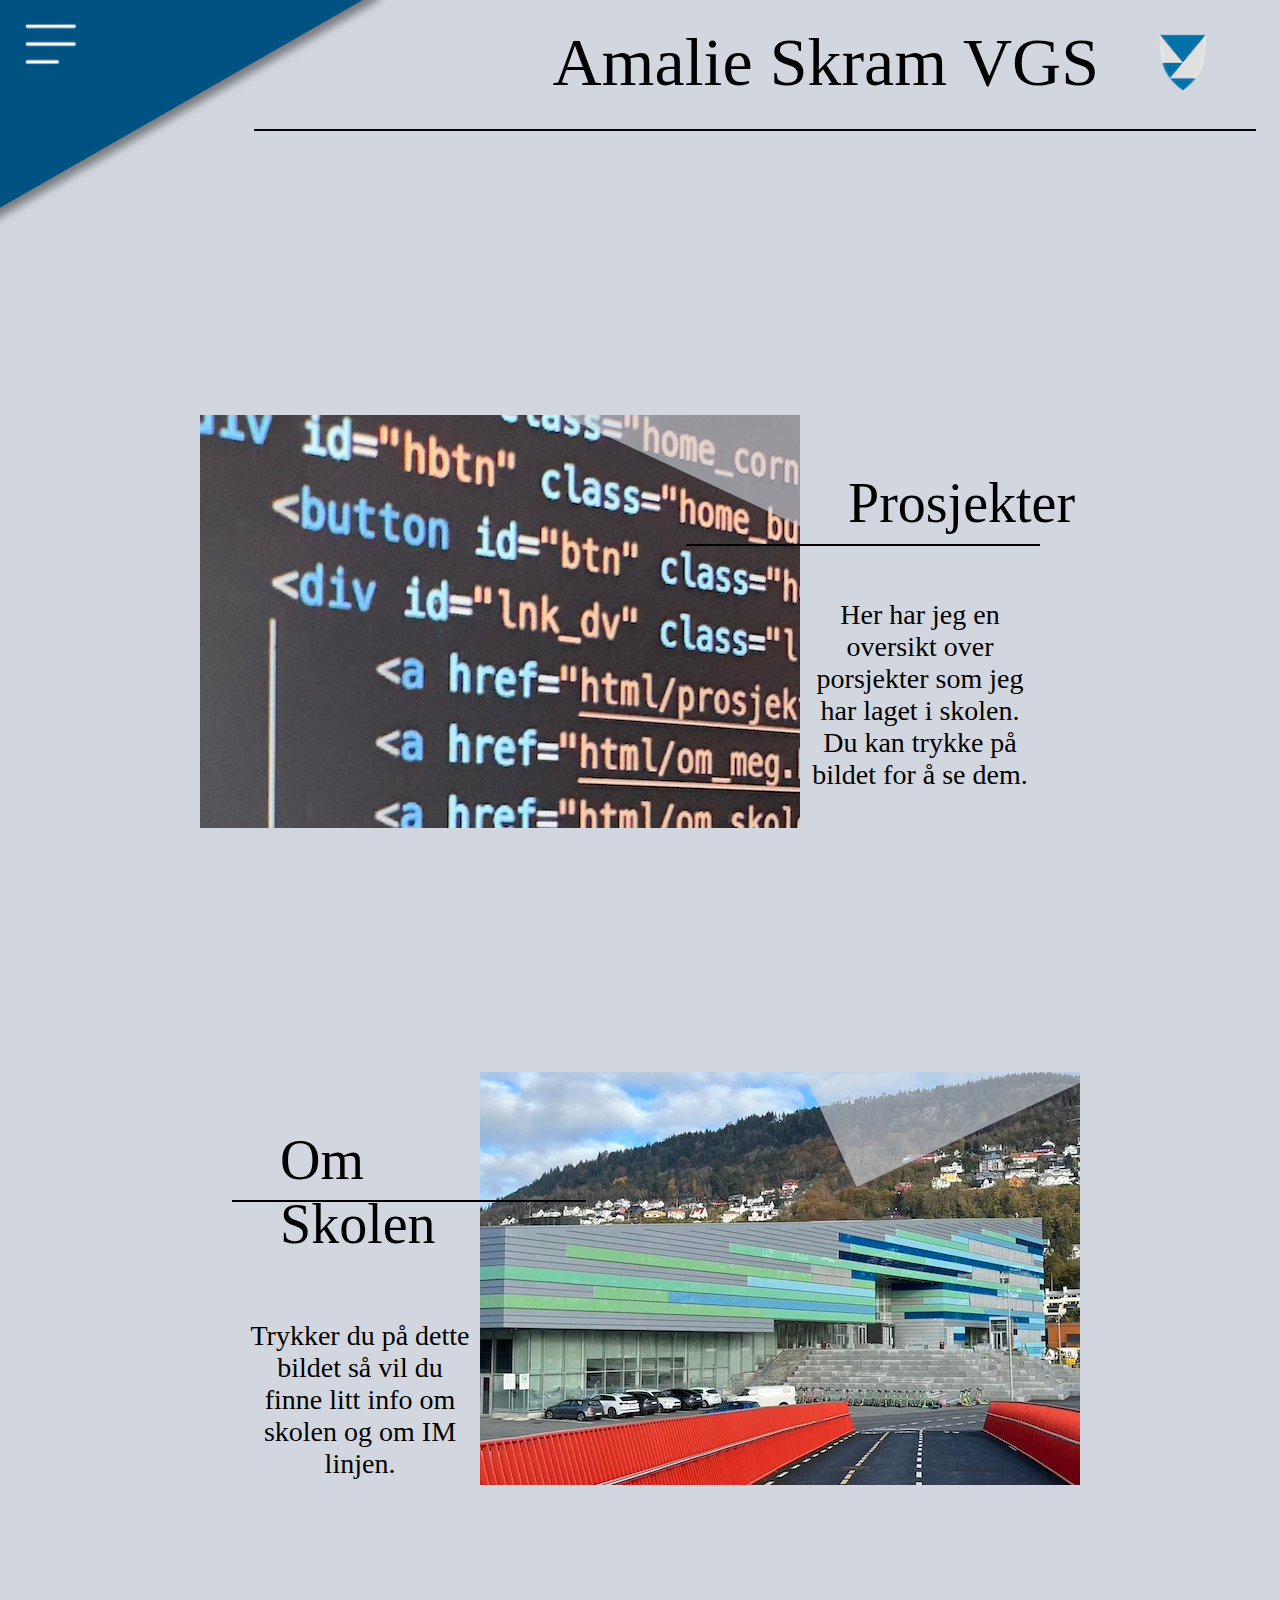
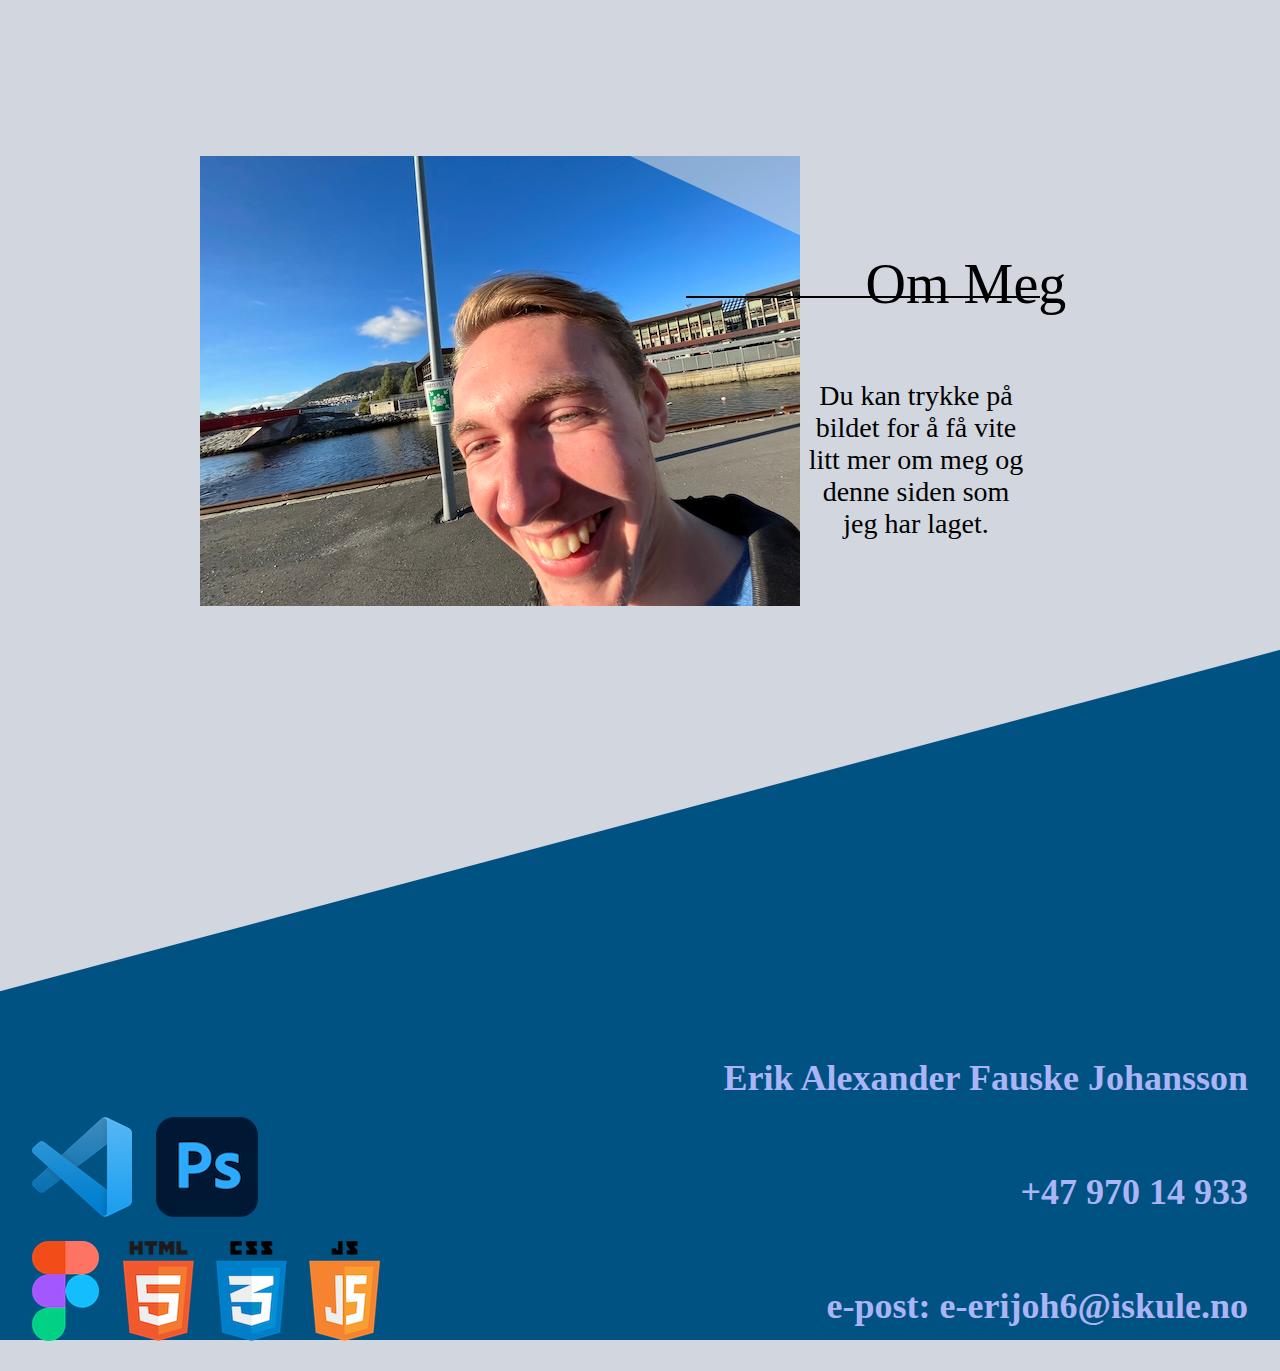
==== index.html @ 7c43abf1 "La til bilder og bottom greier" ====
<!DOCTYPE html>
<html lang="no">
<head>
    <meta charset="UTF-8">
    <meta http-equiv="X-UA-Compatible" content="IE=edge">
    <meta name="viewport" content="width=device-width, initial-scale=1.0">
    <title>Amalie skram Hjemmeside</title>
    <link rel="stylesheet" href="CSS/style.css">
</head>
<body>
    <div class="Overskrift_hovedside">
        <p class="Overskrift">
            <a class="overskrift" href="index.html">Amalie Skram VGS</a>
            <img class="vestland_icon" src="bilder/Vestland.png" alt="vestland">
        </p>
        <div class="strek"></div>
        <div id="Corner" class="home_corner">
            <div id="hbtn" class="home_button">
                <button id="btn" class="home"></button>
                <div id="lnk_dv" class="links_div">
                    <a href="HTML/prosjekter.html" class="links" id="lnk1">Prosjekter</a>
                    <a href="HTML/om_meg.html" class="links" id="lnk2">Om meg</a>
                    <a href="HTML/om_skolen.html" class="links" id="lnk3">Om skolen</a>
                    <a href="HTML/video_innlevering.html" class="links" id="lnk4">Video</a>
                    <a href="HTML/bilde_innlevering.html" class="links" id="lnk5">Bilder</a>
                    <a href="HTML/annet_innlevering.html" class="links" id="lnk6">Annet</a>
                    <a href="HTML/om_im.html" class="links" id="lnk7">Om IM</a>
                </div>
            </div>
        </div>
    </div>

    <script>
        const corner = document.getElementById("Corner");
        const homebutton = document.getElementById("btn");
        const button = document.getElementById("hbtn");
        const lnkdv = document.getElementById("lnk_dv");
        const link1 = document.getElementById("lnk1");
        const link2 = document.getElementById("lnk2");
        const link3 = document.getElementById("lnk3");
        const link4 = document.getElementById("lnk4");
        const link5 = document.getElementById("lnk5");
        const link6 = document.getElementById("lnk6");
        const link7 = document.getElementById("lnk7");

        homebutton.addEventListener("click", () => {
        corner.classList.toggle("homeanim"), button.classList.toggle("homebtnanim"), link1.classList.toggle("link_appearance"), link2.classList.toggle("link_appearance"), link3.classList.toggle("link_appearance"), link4.classList.toggle("link_appearance"), link5.classList.toggle("link_appearance"), link6.classList.toggle("link_appearance"), link7.classList.toggle("link_appearance");
        });

        homebutton.addEventListener("click", () => {
            lnkdv.classList.toggle("lnkdv");
        });
    </script>

    <div class="pig_høyre">
        <a href="HTML/prosjekter.html"><img src="bilder/project.jpeg" alt="prosjekter_bilde" class="pig_høyre_bilde"></a>
        <div id="poly_1" class="polygon_1"></div>
        <div class="overogstrek">
            <p class="pig_høyre_overskrift">Prosjekter</p>
            <p id="tekst1" class="pig_høyre_tekst">Her har jeg en oversikt over porsjekter som jeg har laget i skolen. Du kan trykke på bildet for å se dem.</p>
            <div id="strek_1" class="strek1"></div>
        </div>
    </div>

    <div class="pig_venstre">
        <div class="overogstrek">
            <p id="over2" class="pig_venstre_overskrift">Om Skolen</p>
            <p id="tekst2" class="pig_høyre_tekst">Trykker du på dette bildet så vil du finne litt info om skolen og om IM linjen.</p>
            <div id="strek_2" class="strek2"></div>
        </div>
        <a href="HTML/om_skolen.html"><img src="bilder/Bildeskole.jpeg" alt="ASbilde" class="pig_venstre_bilde"></a>
        <div id="poly_2" class="polygon_2"></div>
    </div>

    <div class="pig_høyre">
        <a href="HTML/om_meg.html"><img src="bilder/IMG_2832.jpeg" alt="MEGbilde" class="pig_høyre_bilde"></a>
        <div id="poly_3" class="polygon_1"></div>
        <div class="overogstrek">
            <p id="over3" class="pig_høyre_overskrift">Om Meg</p>
            <p id="tekst3" class="pig_høyre_tekst">Du kan trykke på bildet for å få vite litt mer om meg og denne siden som jeg har laget.</p>
            <div id="strek_3" class="strek1"></div>
        </div>
    </div>
    <div class="bottom">
        <div class="bottom_blue"></div>
        <div class="bilder_venstre">
            <div class="vs_og_ps">
                <img id="vs" src="bilder/Visual_studio_logo.png" alt="vs logo">
                <img id="ps" src="bilder/PS_logo.png" alt="pslogo">
            </div>
            <div class="figma_og_hcj">
                <img id="fig" src="bilder/figma.png" alt="figmalogo">
                <img id="hcj" src="bilder/HTML_CSS_JAVA.png" alt="html css java">
            </div>
        </div>
        <div class="tekst_høyre_bottom">
            <li><p class="navn">Erik Alexander Fauske Johansson</p></li>
            <li><p class="tlf">+47 970 14 933</p></li>
            <li><p class="mail">e-post: e-erijoh6@iskule.no</p></li>
        </div>
    </div>
</body>
</html>
---- CSS/style.css ----
/* All CSS kode som er generelt for alle dokumenter og det som går på body */

body {
    background-color: #D2D7DF;
}



/* Overskriften på nettsiden */

.Overskrift_hovedside {
    display: flex;
    justify-content: flex-end;
    padding: 0;
}

.vestland_icon {
    object-fit: cover;
    padding: 10px;
}

.overskrift {
    margin-right: 3rem;
    text-decoration: none;
    color: black;
    transition: all 0.3s ease 0s;
}

.overskrift:hover {
    color: rgb(96, 96, 96);
}

.Overskrift {
    display: flex;
    padding: 5px;
    margin-top: 0.625rem;
    font-size: 4.25rem;
    margin-right: 50px;
}

.strek {
    position: absolute;
    width: 1000px;
    height: 0px;
    margin-right: 1rem;
    top: 129px;
    border: 1px solid #000000;
}



/* Utseendet på hjem-hjørnet */

.home_corner {
    display: flex;
    position: absolute;
    width: 1281px;
    height: 847px;
    left: -65rem;
    top: -475.01px;

    background: #005283;
    box-shadow: 0px 4px 8px 12px rgba(0, 0, 0, 0.42);
    transform: rotate(150.2deg);
    position: fixed;
    z-index: 1;
}

.home_button {
    display: flex;
    position: absolute;
    transform: rotate(-150.2deg);
    left: 17.2rem;
    top: 5.45rem;
}

button {
    background-image: url(../bilder/Menu_icon.png);
    background-size: 100%;
    background-color: #005283;
    background-repeat: no-repeat;
    border: none;
    padding: 50px;
    padding-bottom: 0;
    padding-left: 0;
    transition: all 0.3s ease 0s;
}

button:hover {
    opacity: 0.4;
}

/* Her er linkene til hjem-hjørnet og hvordan de skal plasseres */

.links_div {
    visibility: hidden;
    position: absolute;
    left: 6rem;
    padding-bottom: 15rem;
    padding-right: 35rem;
    transition: all 0.3s ease 0s;
}

.lnkdv {
    visibility: unset;
    transition: all 0.3s ease 0s;
}

#lnk1 {
    left: 4rem;
    transition: all 0.3s ease 0s;
}

#lnk2 {
    left: 27rem;
    transition: all 0.7s ease 0s;
}

#lnk3 {
    left: 16rem;
    transition: all 0.5s ease 0s;
}

#lnk4 {
    left: 4rem;
    top: 5rem;
    transition: all 0.5s ease 0s;
}

#lnk5 {
    left: 4rem;
    top: 10rem;
    transition: all 0.7s ease 0s;
}

#lnk6 {
    left: 4rem;
    top: 15rem;
    transition: all 1.1s ease 0s;
}

#lnk7 {
    left: 16rem;
    top: 5rem;
    transition: all 0.7s ease 0s;
}

.links {
    position: absolute;
    font-size: 25px;
    color: white;
    text-decoration: none;
    visibility: hidden;
    opacity: 0;
}



/* Animasjoner og transitions */

.link_appearance {
    visibility: unset;
    opacity: 1;
}

.homeanim {
    animation: homeanim 0.5s ease 0s forwards;
}

.homebtnanim {
    animation: homebtnanim 0.5s ease 0s forwards;
}

@keyframes homeanim {
    from {

    } 

    to {
        left: -20rem;
        animation-fill-mode: forwards;
    }
}

@keyframes homebtnanim {
    from {

    } 

    to {
        left: 56.2rem;
        top: 27.8rem;
        animation-fill-mode: forwards;
    }
}

.bildecollage {
    animation: bildecollage 10s ease 0s;
    animation-iteration-count: infinite;
}

@keyframes bildecollage {
    0%      {background-image: url(../bilder/IMG_3658.jpg);}
    25%     {background-image: url(../bilder/IMG_3666.jpg);}
    50%     {background-image: url(../bilder/IMG_3679.jpg);}
    75%     {background-image: url(../bilder/IMG_3682.jpg);}
    100%    {background-image: url(../bilder/IMG_3658.jpg);}
}

.col {
    display: flex;
    align-items: center;
    flex-direction: column;
}

.bildecol_header {
    display: flex;
    width: fit-content;
    font-size: 36px;
    margin-top: 5rem;
}

.bildecol {
    display: flex;
    width: 1000px;
    height: 667px;
    margin-top: 2rem;
    margin-left: 5rem;
    margin-right: 5rem;
    margin-bottom: 4rem;
}

/* Hvordan høyretekst skal se ut */

.pig_høyre {
    display: flex;
    justify-content: space-between;
    margin-top: 15rem;
}

.overogstrek {
    justify-content: flex-end;
}

.pig_høyre_overskrift {
    display: flex;
    padding-right: 0rem;
    padding-top: 0rem;
    margin-left: 3rem;
    font-size: 56px;
    width: fit-content;
}

.pig_høyre_bilde {
    margin-left: 12rem;
    transition:  all 0.3s ease 0s;
}

.strek1 {
    position: absolute;
    width: 352px;
    height: 0px;
    
    right: 15rem;

    border: 1px solid #000000;
}

.polygon_1 {
    position: absolute;
    width: 275px;
    height: 132px;
    left: 36rem;
    

    background: #D2D7DF;
    opacity: 0.6;
    transform: rotate(-155deg);
}

.pig_høyre_tekst {
    display: flex;
    padding: 0.5rem;
    flex-wrap: wrap;
    max-width: 20rem;
    font-size: 28px;
    text-align: center;
}

#tekst1 {
    margin-right: 14.5rem;
}

#over1 {
    margin-left: 5.5rem;
    
}

#over3 {
    margin-left: 4.1rem;
    margin-top: 6rem;
}

#overannet{
    margin-left: 6rem;
    margin-top: 6rem;
}

#tekst3 {
    margin-right: 15rem;
}

#strek_1 {
    top: 34rem;
}

#poly_1 {
    top: 21.7rem;
}

#strek_3 {
    position: absolute;
    top: 118.5rem;
}

#poly_3 {
    position: absolute;
    top: 103.5rem;
}



/* Hover for alle tre bildene */

.pig_høyre_bilde:hover, .pig_venstre_bilde:hover {
    opacity: 0.7;
}



/* Hvordan tekst på venstre skal se ut  */

.pig_venstre {
    display: flex;
    margin-top: 15rem;
    justify-content: space-between;
}

.pig_venstre_overskrift {
    display: flex;
    padding-left: 0rem;
    padding-top: 0rem;
    font-size: 56px;
    width: fit-content;
}


.pig_venstre_bilde {
    margin-right: 12rem;
    transition: all 0.3s ease 0s;
}

.strek2 {
    position: absolute;
    width: 352px;
    height: 0px;
    left: 14.5rem;
    top: 75rem;

    border: 1px solid #000000;
}

.polygon_2 {
    position: absolute;
    width: 275px;
    height: 132px;
    left: 51rem;
    

    background: #D2D7DF;
    opacity: 0.6;
    transform: rotate(155deg);
}

#over2 {
    margin-left: 17rem;
}

#overbilder {
    margin-left: 20.5rem;
}

#tekst2 {
    margin-left: 14.5rem;
}

#poly_2 {
    top: 62.7rem; 
}

#poly_annet {
    top: 103.5rem;
}



/* Bottom */

.bottom_blue {
    position: absolute;
    width: 0;
    height: 0;
    border-left: 0px solid transparent;
    border-right: 800px solid transparent;
    border-top: 0;
    border-bottom: 3000px solid #005283;
    left: -13rem;
    top: 65rem;
    z-index: -1;
    
    transform: rotate(-90deg);
}

.bottom {
    display: flex;
    flex-direction: row;
    justify-content: space-between;
}

.bilder_venstre {
    display: flex;
    flex-direction: column;
    margin-left: 1.5rem;
    margin-top: 31.7rem;
    width: fit-content;
}

.vs_og_ps {
    padding-bottom: 10px;
}

.figma_og_hcj {
    padding-top: 10px;
}

#vs {
    padding-right: 10px;
}

#ps {
    padding-left: 10px;
}

#fig {
    padding-right: 10px;
}

#hcj {
    padding-left: 10px;
}

.tekst_høyre_bottom {
    display: flex;
    list-style: none;
    flex-direction: column;
    color: #acb4f5;
    text-decoration: none;
    font-weight: bolder;
    font-size: 36px;
    height: fit-content;
    margin-top: 25.7rem;
    margin-right: 1.5rem;
    text-align: end;
}



/* Info på de sidene der jeg ikke har noe enda */

.info {
    display: flex;
    margin: 5rem;
    padding: 1rem;
    background-color: bisque;
    border-radius: 12.3px;
}
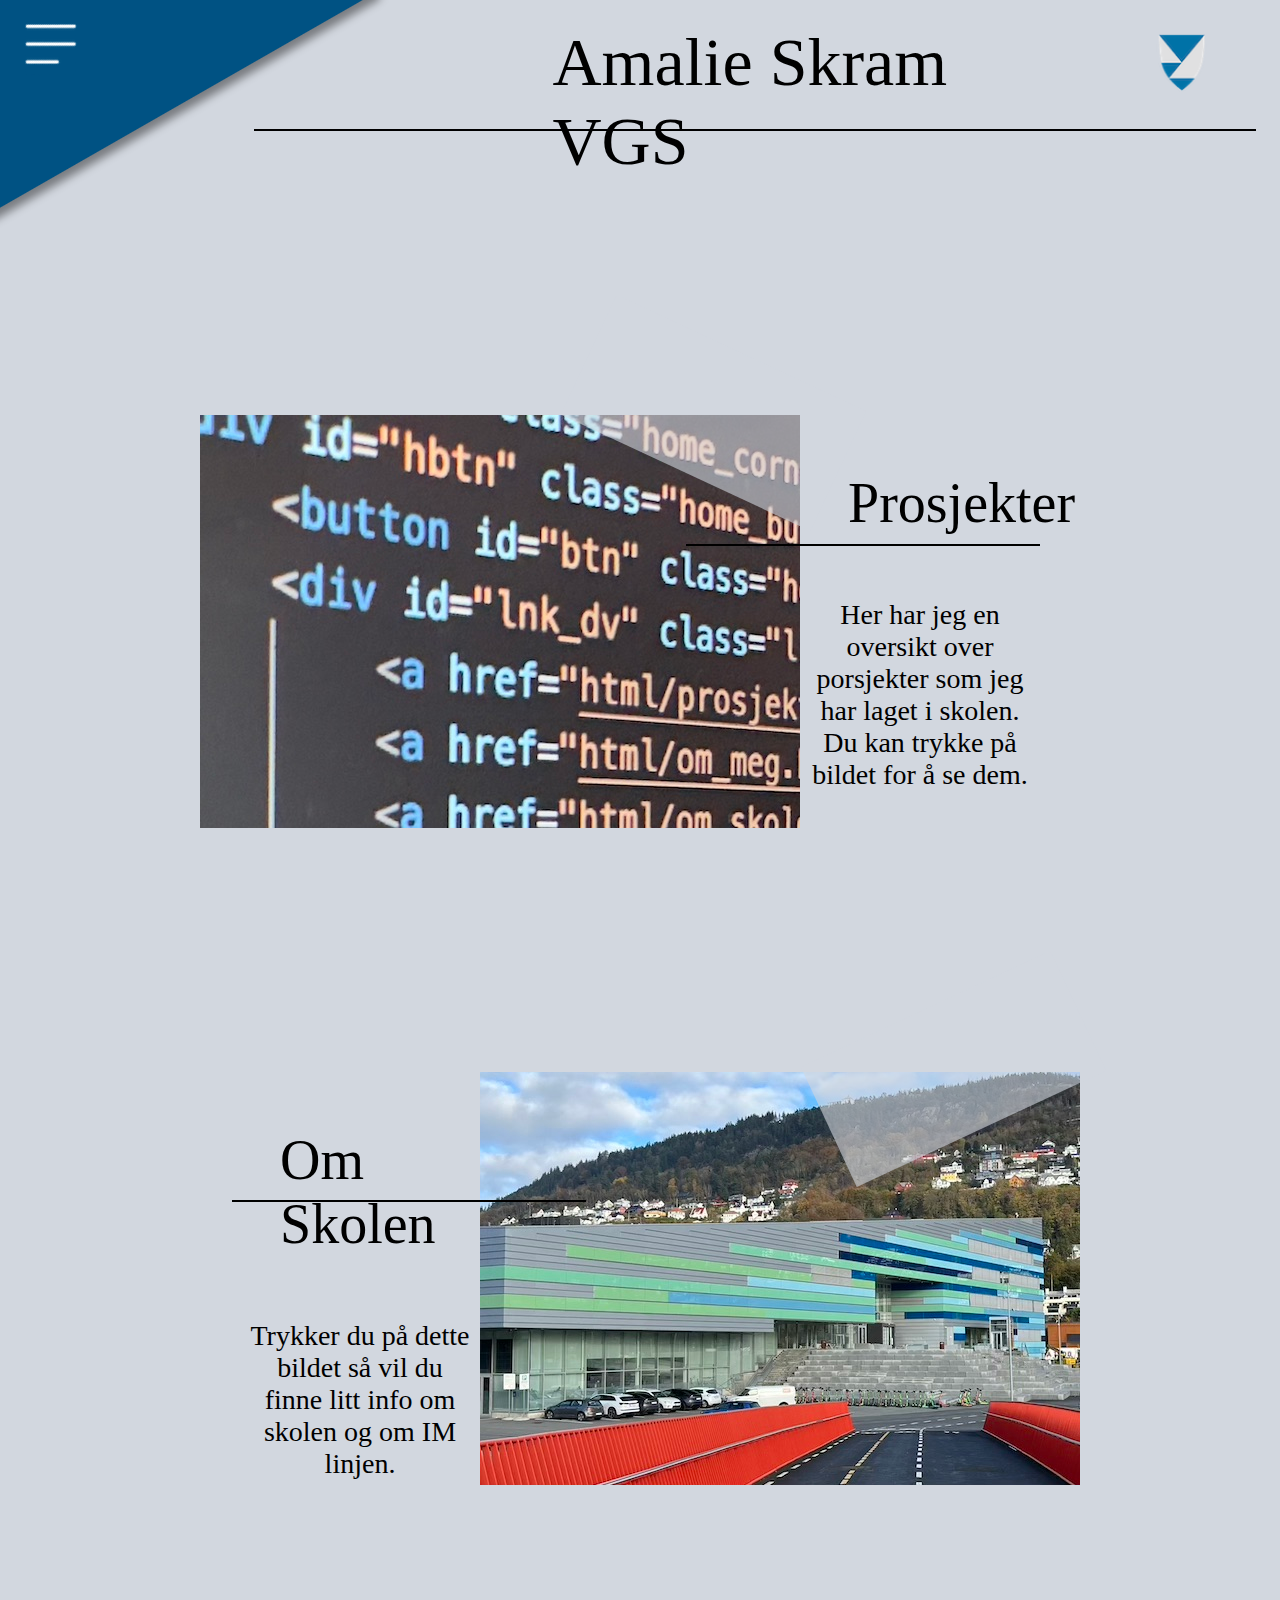
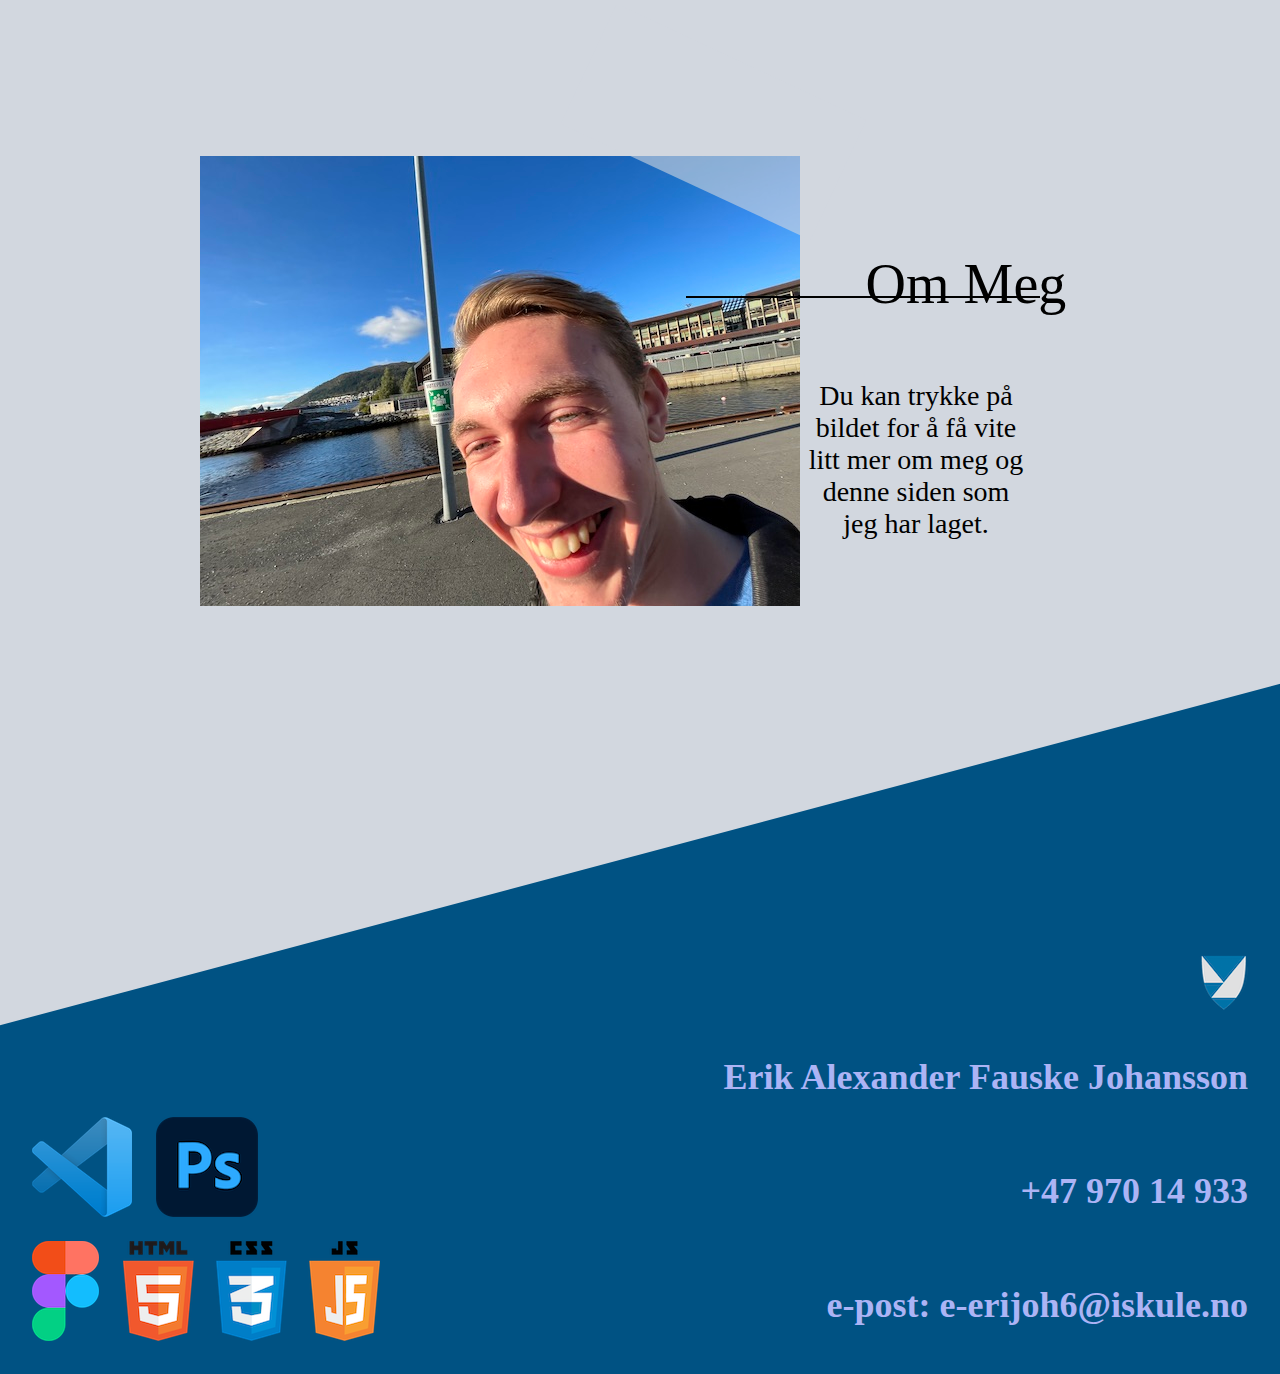
==== commit dc103a03: "Bottom er ferdig og implementert på alt" ====
--- a/index.html
+++ b/index.html
@@ -94,6 +94,7 @@
             </div>
         </div>
         <div class="tekst_høyre_bottom">
+            <li><img src="bilder/Vestland.png" alt="vestland"></li>
             <li><p class="navn">Erik Alexander Fauske Johansson</p></li>
             <li><p class="tlf">+47 970 14 933</p></li>
             <li><p class="mail">e-post: e-erijoh6@iskule.no</p></li>
--- a/CSS/style.css
+++ b/CSS/style.css
@@ -415,7 +415,7 @@
     border-top: 0;
     border-bottom: 3000px solid #005283;
     left: -13rem;
-    top: 65rem;
+    margin-top: -71rem;
     z-index: -1;
     
     transform: rotate(-90deg);
@@ -468,7 +468,7 @@
     font-weight: bolder;
     font-size: 36px;
     height: fit-content;
-    margin-top: 25.7rem;
+    margin-top: 21.5rem;
     margin-right: 1.5rem;
     text-align: end;
 }
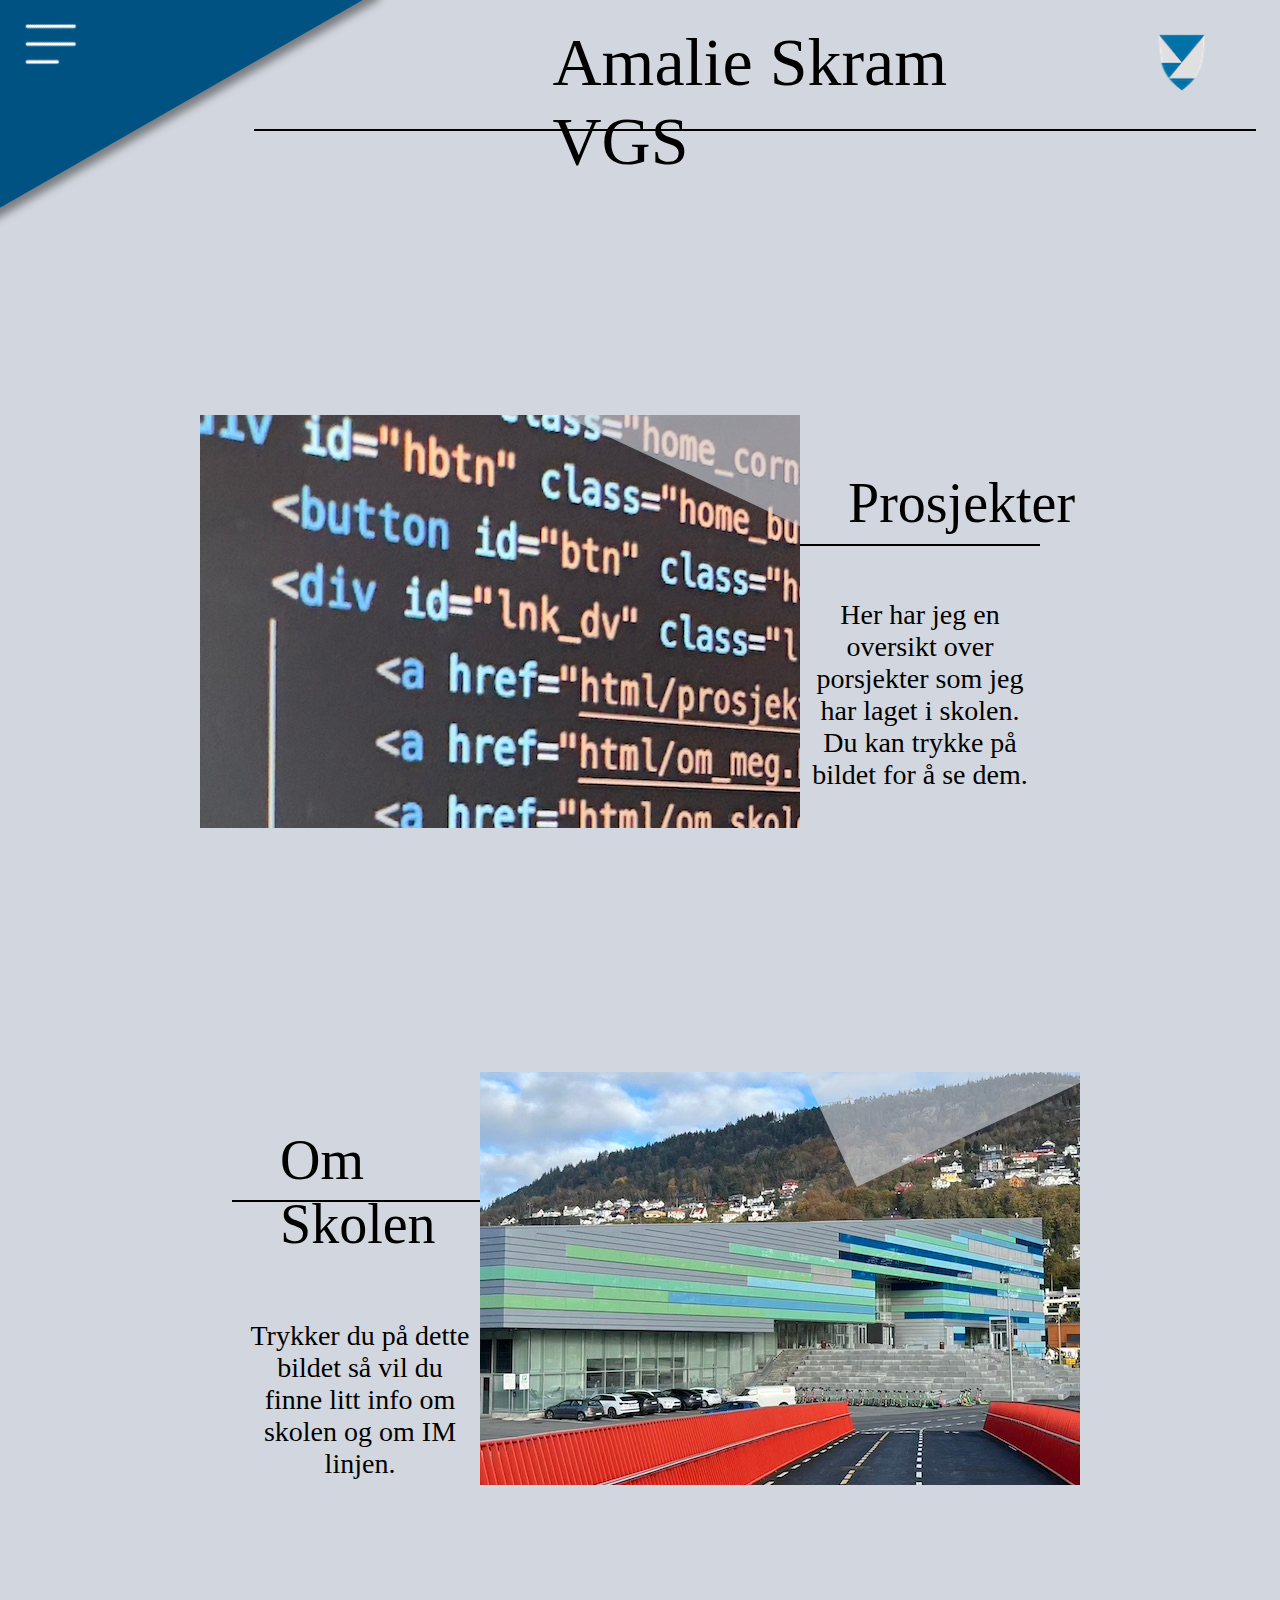
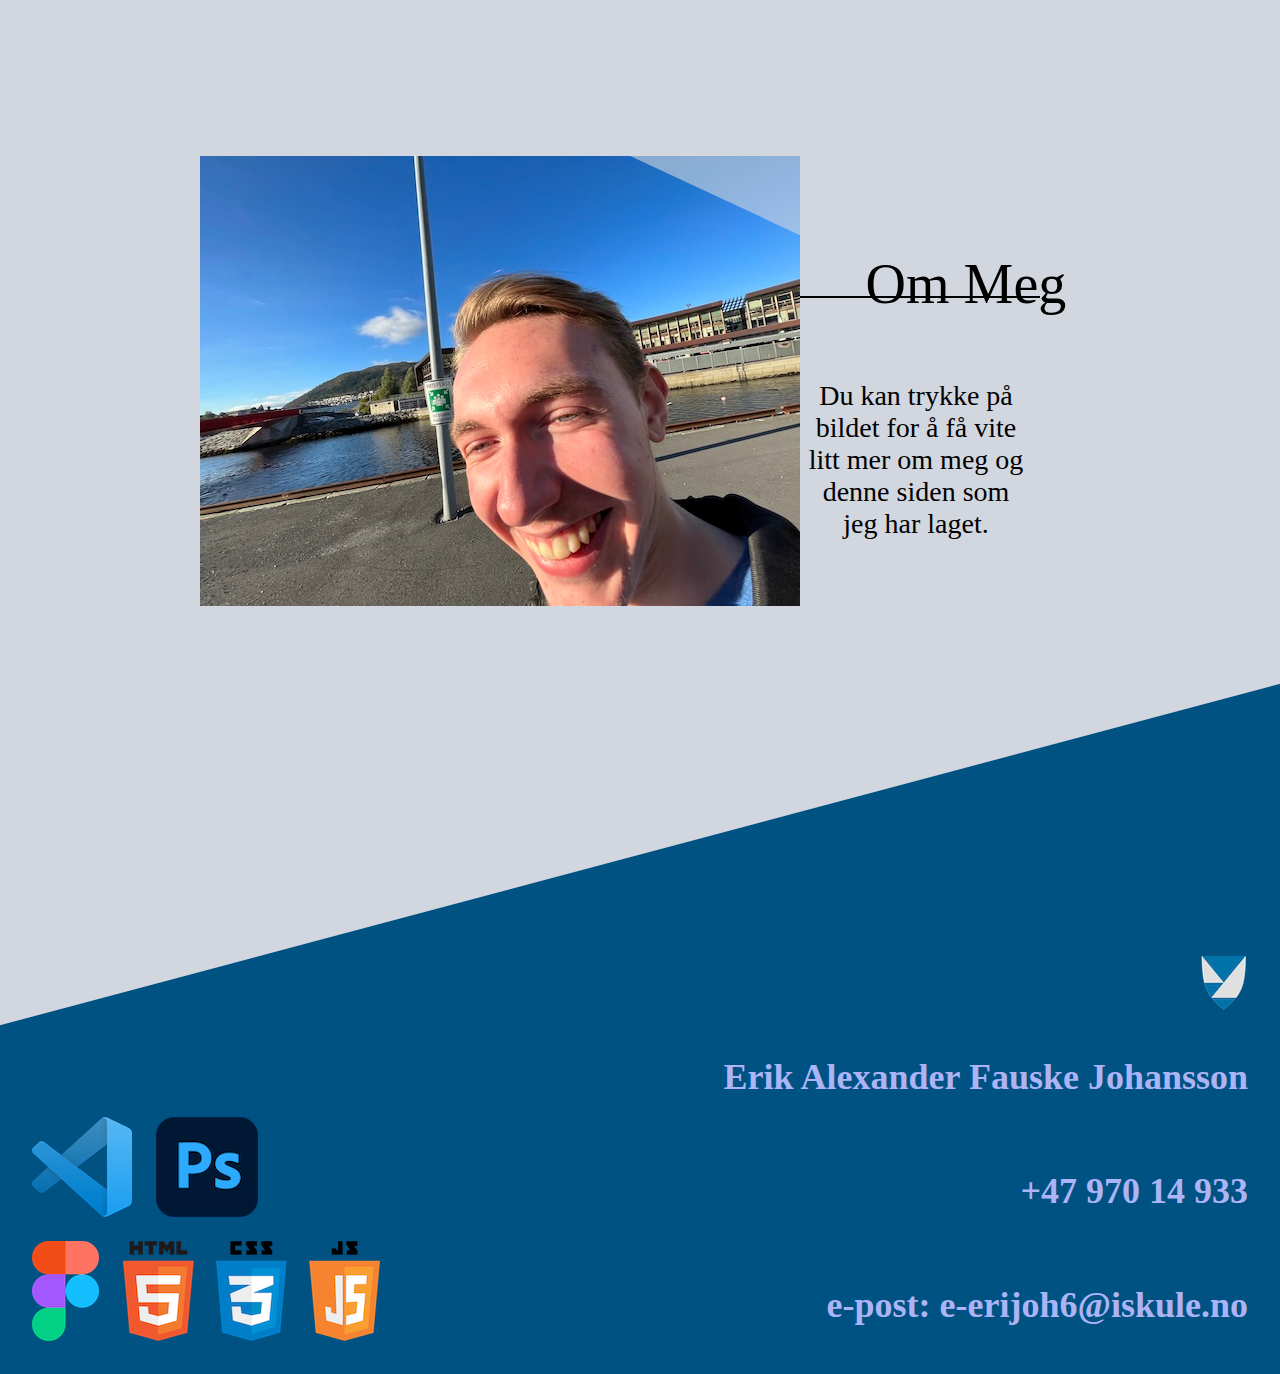
==== commit 92808fd0: "Om Meg er basicly ferdig, men ikke pent" ====
--- a/index.html
+++ b/index.html
@@ -81,6 +81,7 @@
             <div id="strek_3" class="strek1"></div>
         </div>
     </div>
+    
     <div class="bottom">
         <div class="bottom_blue"></div>
         <div class="bilder_venstre">
--- a/CSS/style.css
+++ b/CSS/style.css
@@ -40,6 +40,7 @@
 
 .strek {
     position: absolute;
+    z-index: -1;
     width: 1000px;
     height: 0px;
     margin-right: 1rem;
@@ -258,11 +259,10 @@
 
 .strek1 {
     position: absolute;
+    z-index: -1;
     width: 352px;
     height: 0px;
-    
     right: 15rem;
-
     border: 1px solid #000000;
 }
 
@@ -366,7 +366,7 @@
     height: 0px;
     left: 14.5rem;
     top: 75rem;
-
+    z-index: -1;
     border: 1px solid #000000;
 }
 
@@ -483,4 +483,62 @@
     padding: 1rem;
     background-color: bisque;
     border-radius: 12.3px;
+}
+
+
+
+/* Her er koden for Om Meg siden */
+
+.meg_info {
+    display: flex;
+    justify-content: center;
+}
+
+.meg_boks {
+    display: flex;
+    background-image: url(../bilder/meg.jpeg);
+    background-size: cover;
+    margin: 1.5rem;
+    width: 1000px;
+    height: 1333px;
+}
+
+.tekstboks {
+    display: flex;
+    padding: 1.5rem;
+    background-color: #2584bb;
+    border-radius: 25px;
+    height: fit-content;
+    max-width: 250px;
+    width: fit-content;
+    font-size: larger;
+    font-weight: bold;
+}
+
+#tekstboks1 {
+    position: absolute;
+    position: relative;
+    top: 14rem;
+    left: 2rem;
+}
+
+#tekstboks2 {
+    position: absolute;
+    position: relative;
+    top: 8rem;
+    left: 7rem;
+}
+
+#tekstboks3 {
+    position: absolute;
+    position: relative;
+    top: 18rem;
+    left: 10rem;
+}
+
+#tekstboks4 {
+    position: absolute;
+    position: relative;
+    top: 32rem;
+    left: -44rem;
 }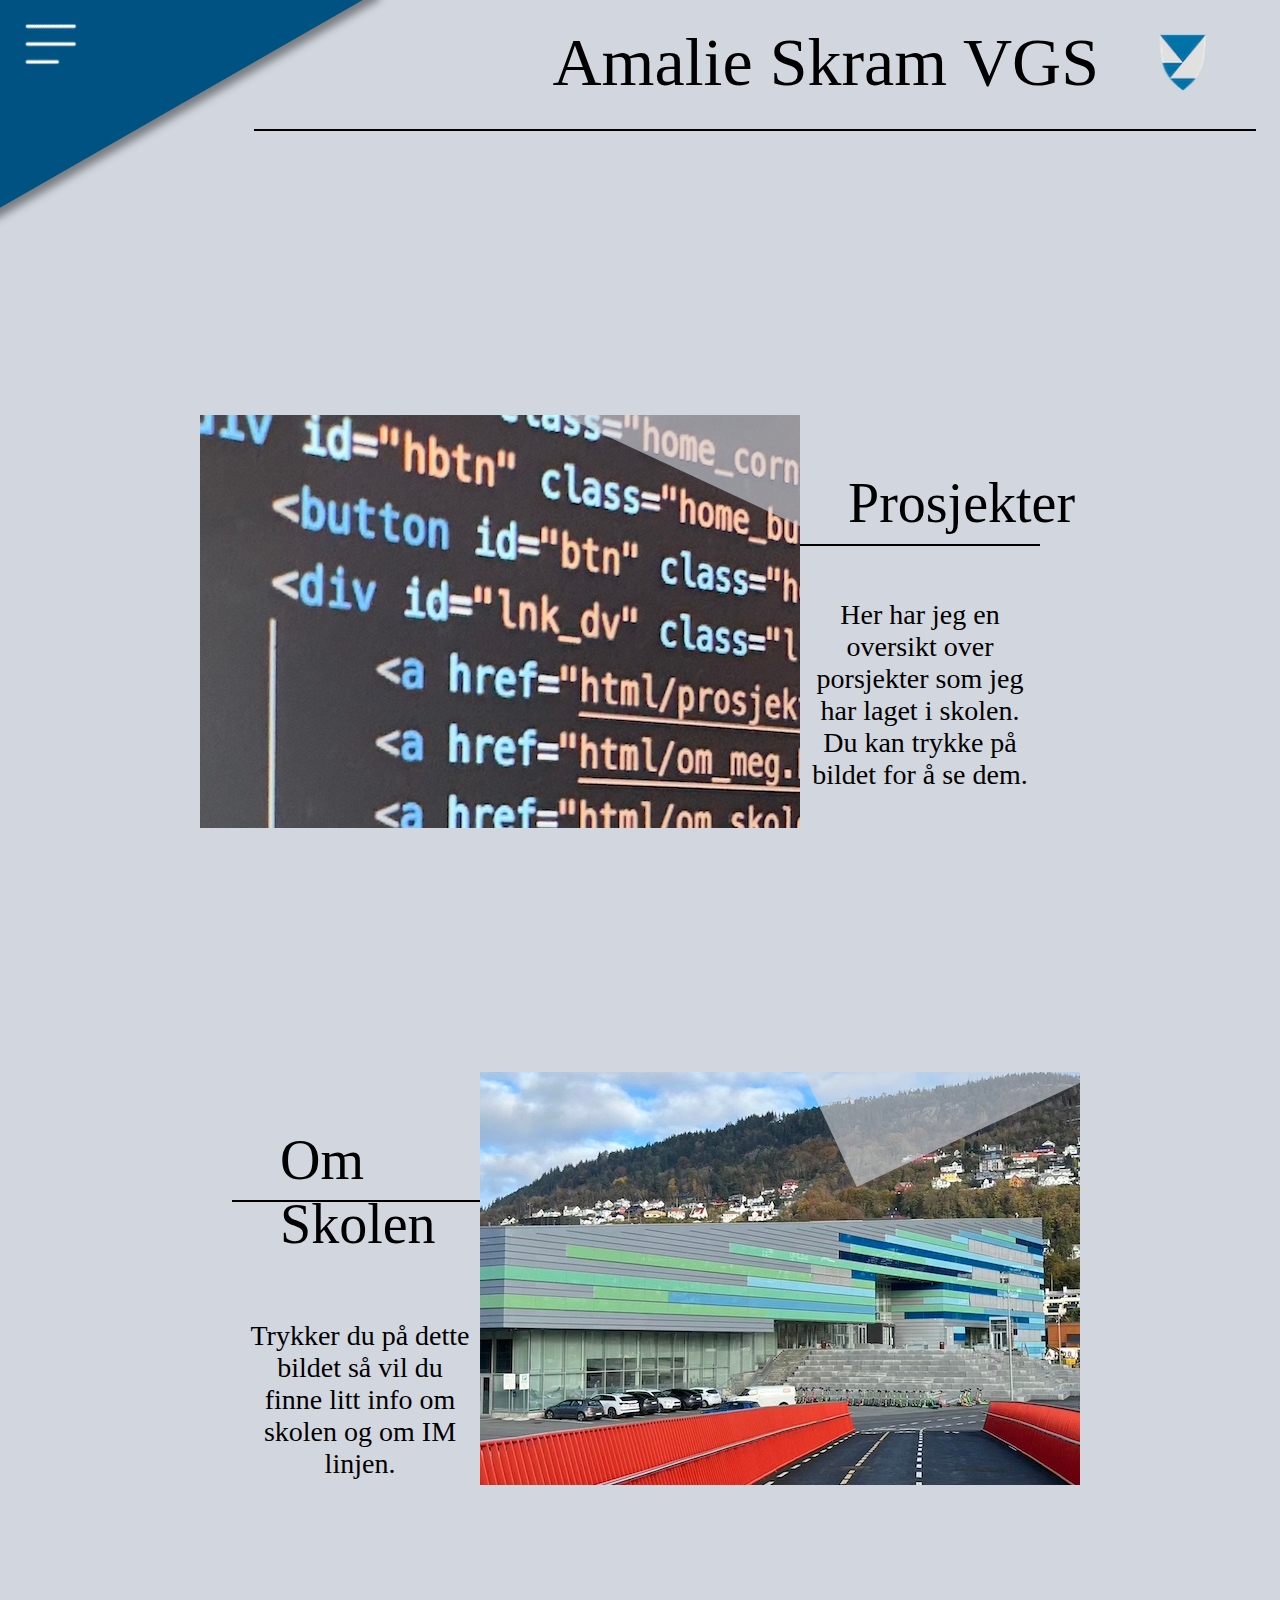
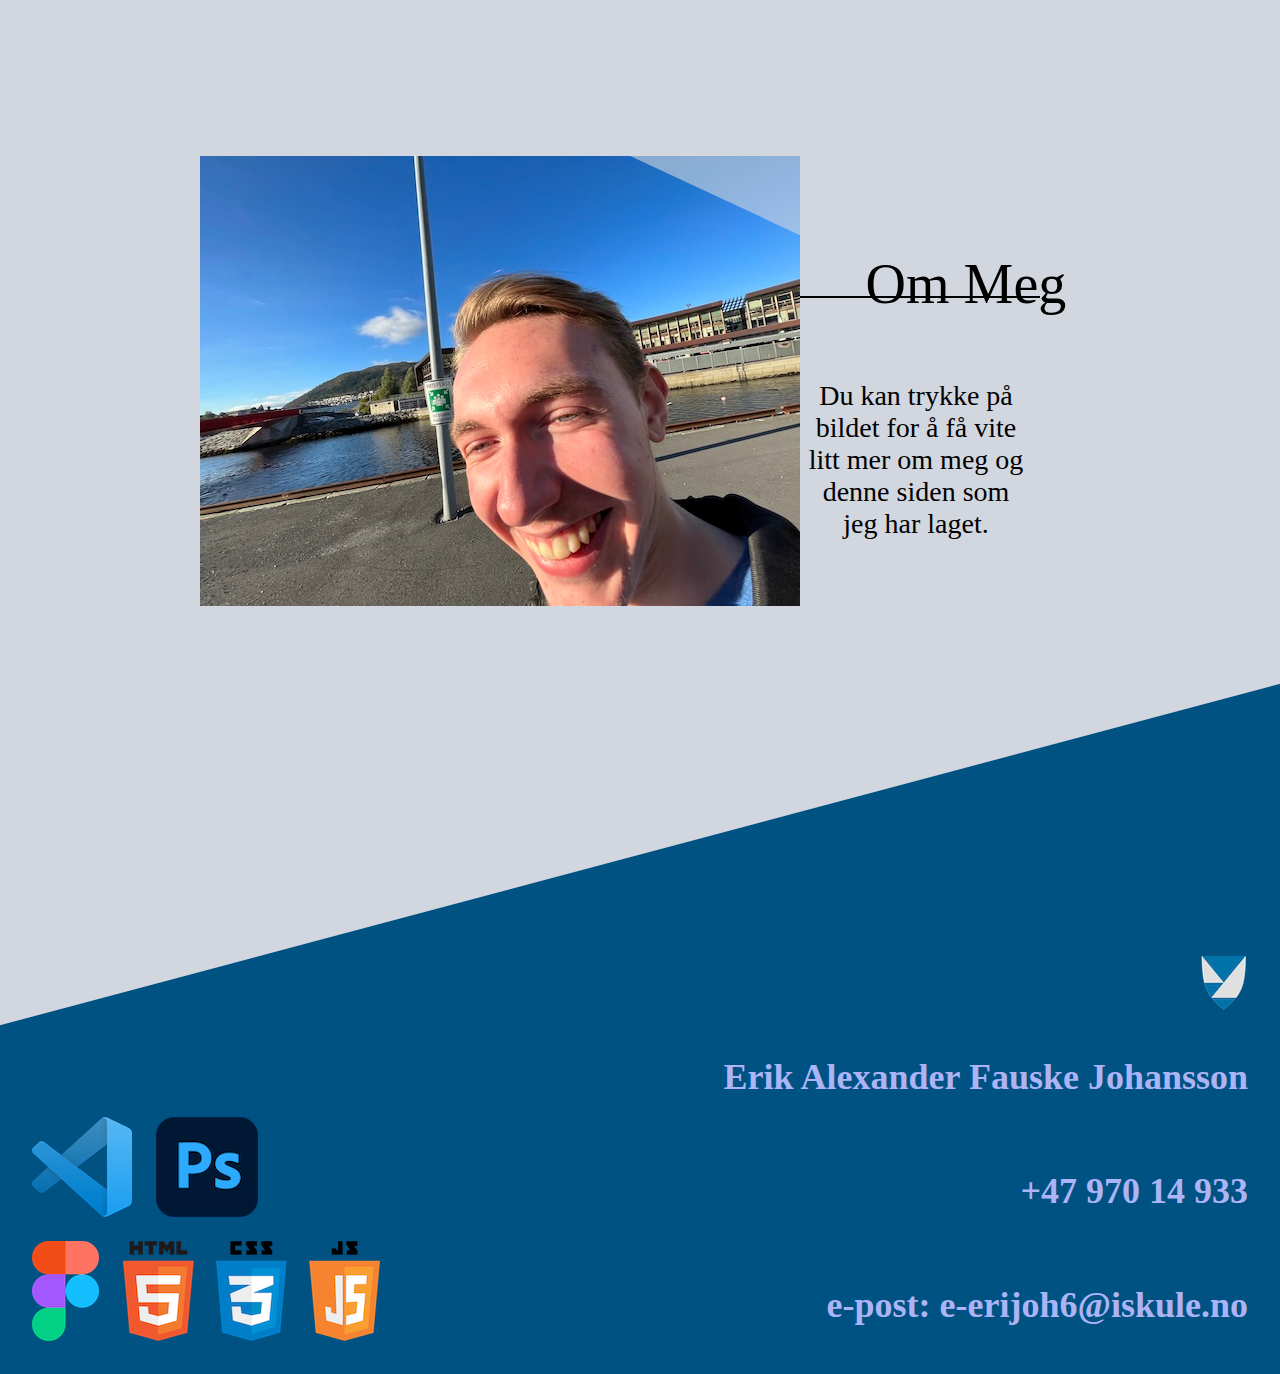
==== commit a244bbfc: "endret på noe id" ====
--- a/index.html
+++ b/index.html
@@ -53,9 +53,9 @@
     </script>
 
     <div class="pig_høyre">
-        <a href="HTML/prosjekter.html"><img src="bilder/project.jpeg" alt="prosjekter_bilde" class="pig_høyre_bilde"></a>
+        <a id="bilde1" href="HTML/prosjekter.html"><img id="prosjekt_bilde" src="bilder/project.jpeg" alt="prosjekter_bilde" class="pig_høyre_bilde"></a>
         <div id="poly_1" class="polygon_1"></div>
-        <div class="overogstrek">
+        <div id="overogstrek1" class="overogstrek">
             <p class="pig_høyre_overskrift">Prosjekter</p>
             <p id="tekst1" class="pig_høyre_tekst">Her har jeg en oversikt over porsjekter som jeg har laget i skolen. Du kan trykke på bildet for å se dem.</p>
             <div id="strek_1" class="strek1"></div>
@@ -68,12 +68,12 @@
             <p id="tekst2" class="pig_høyre_tekst">Trykker du på dette bildet så vil du finne litt info om skolen og om IM linjen.</p>
             <div id="strek_2" class="strek2"></div>
         </div>
-        <a href="HTML/om_skolen.html"><img src="bilder/Bildeskole.jpeg" alt="ASbilde" class="pig_venstre_bilde"></a>
+        <a href="HTML/om_skolen.html"><img id="omskole_bilde" src="bilder/Bildeskole.jpeg" alt="ASbilde" class="pig_venstre_bilde"></a>
         <div id="poly_2" class="polygon_2"></div>
     </div>
 
     <div class="pig_høyre">
-        <a href="HTML/om_meg.html"><img src="bilder/IMG_2832.jpeg" alt="MEGbilde" class="pig_høyre_bilde"></a>
+        <a href="HTML/om_meg.html"><img id="ommeg_bilde" src="bilder/IMG_2832.jpeg" alt="MEGbilde" class="pig_høyre_bilde"></a>
         <div id="poly_3" class="polygon_1"></div>
         <div class="overogstrek">
             <p id="over3" class="pig_høyre_overskrift">Om Meg</p>
@@ -81,7 +81,7 @@
             <div id="strek_3" class="strek1"></div>
         </div>
     </div>
-    
+
     <div class="bottom">
         <div class="bottom_blue"></div>
         <div class="bilder_venstre">
--- a/CSS/style.css
+++ b/CSS/style.css
@@ -231,6 +231,10 @@
     margin-bottom: 4rem;
 }
 
+
+
+
+
 /* Hvordan høyretekst skal se ut */
 
 .pig_høyre {
@@ -326,6 +330,25 @@
 #poly_3 {
     position: absolute;
     top: 103.5rem;
+}
+
+@media only screen and (max-width: 600px) {
+    
+    #tekst1 {
+        margin-right: 0rem;
+    }
+
+    #bilde1 {
+        order: 2;
+    }
+
+    #overogstrek1 {
+        order: 1;
+    }
+    
+    #tekst3 {
+        margin-right: 0rem;
+    }
 }
 
 
@@ -400,6 +423,15 @@
 
 #poly_annet {
     top: 103.5rem;
+}
+
+/* responsive dritt */
+
+@media only screen and (max-width: 600px) {
+
+    #tekst2 {
+        margin-left: 0rem;
+    }
 }
 
 
@@ -473,6 +505,23 @@
     text-align: end;
 }
 
+@media only screen and (max-width: 600px) {
+    .bottom_blue {
+        left: -65rem;
+        
+    }
+    
+    .pig_venstre {
+        flex-direction: column;
+    }
+
+    .pig_høyre {
+        flex-direction: column;
+    }
+
+    
+}
+
 
 
 /* Info på de sidene der jeg ikke har noe enda */
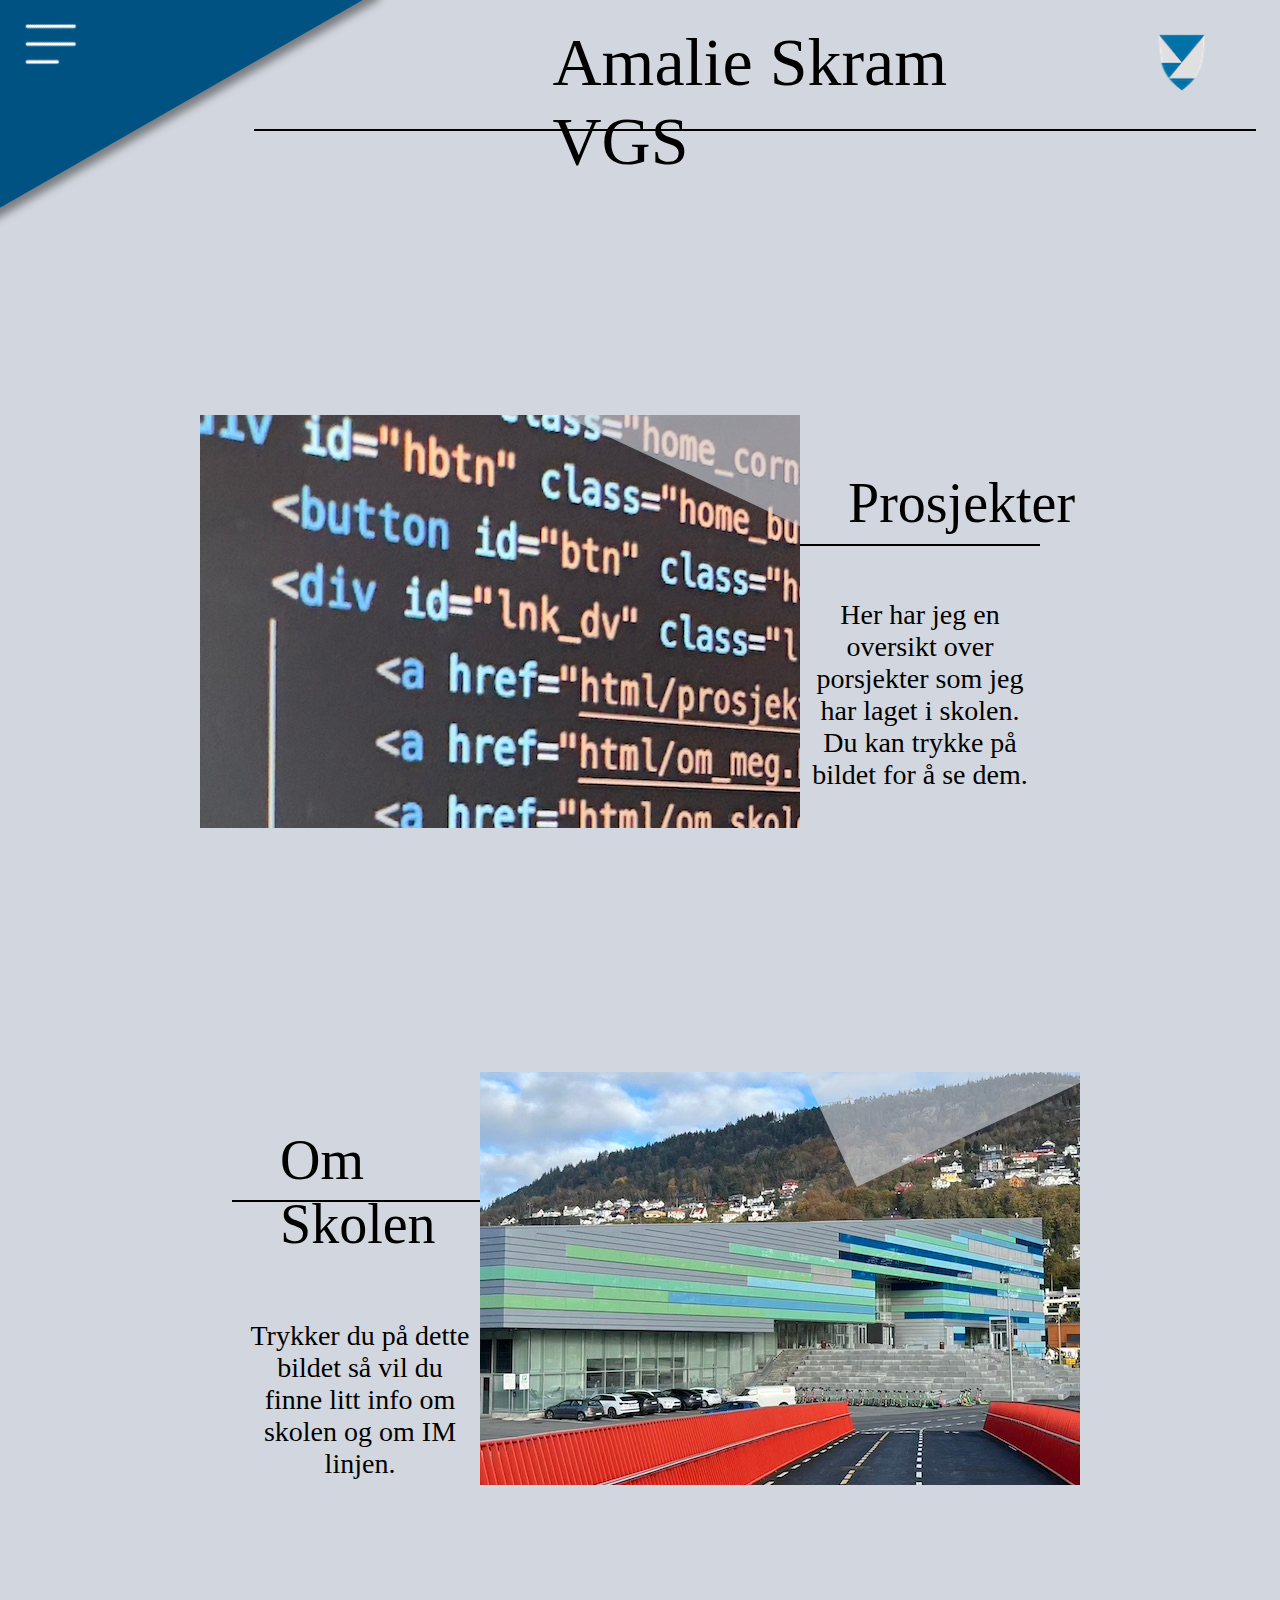
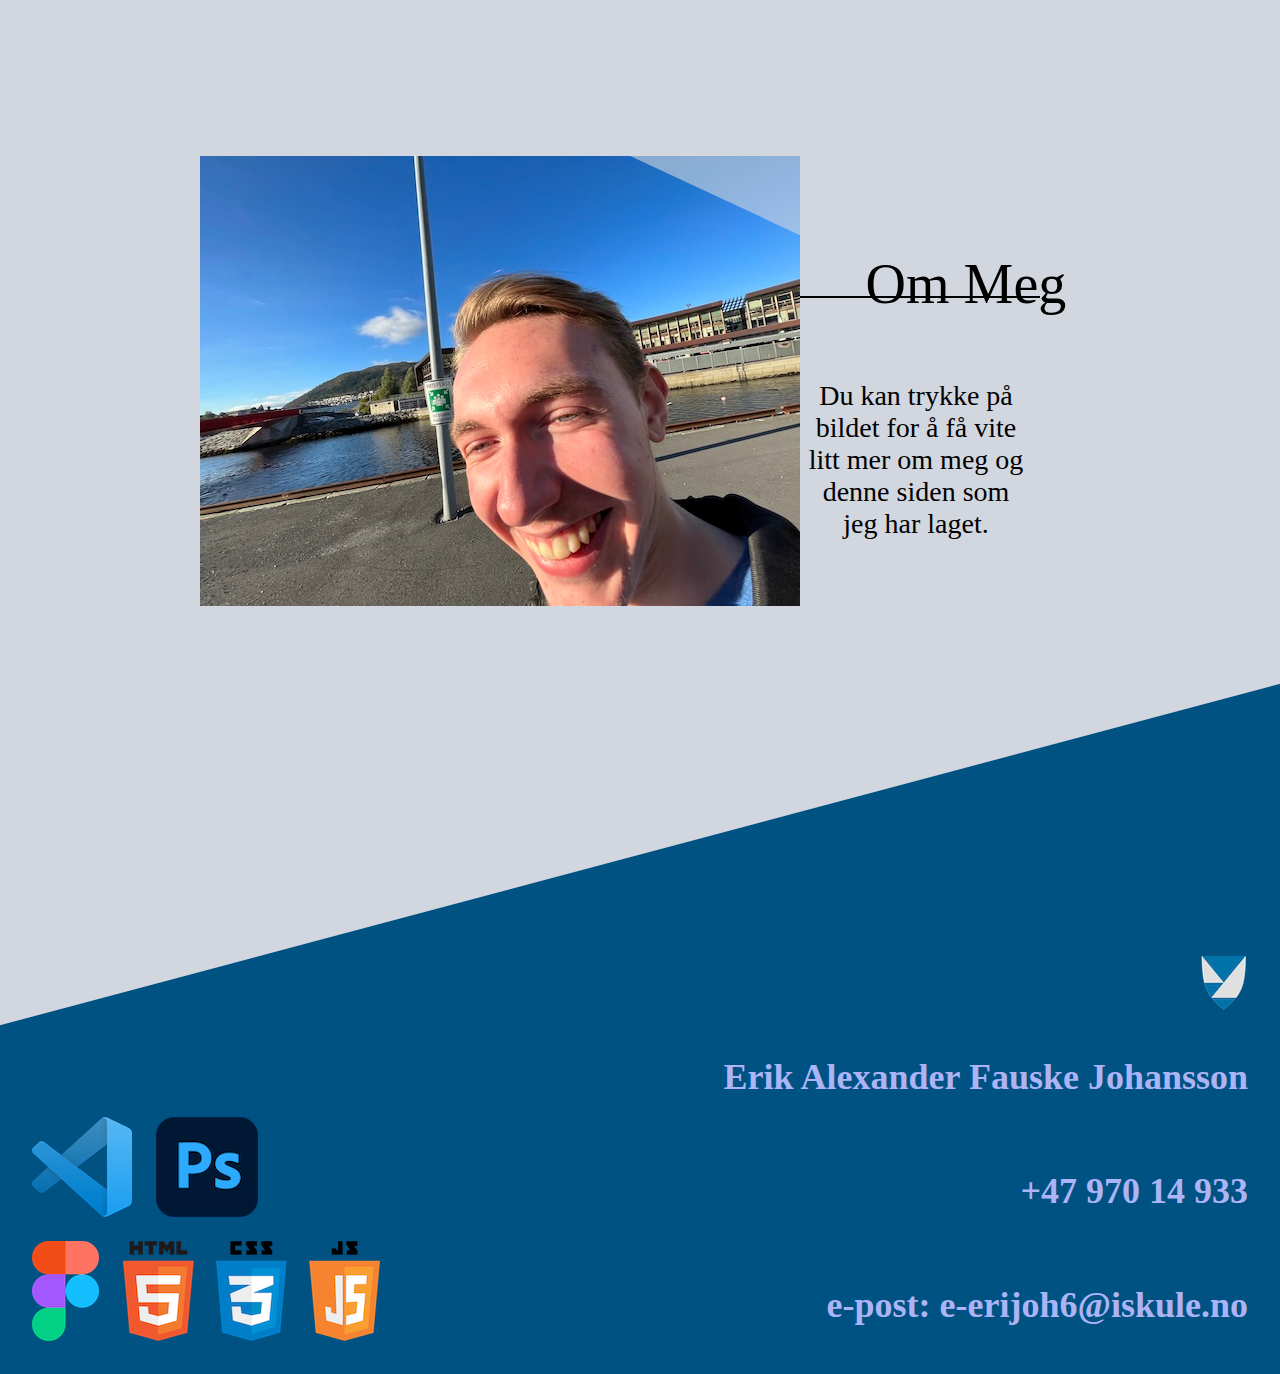
==== commit 2df6bb8b: "Fikk Corner til å funke med tanke på animasjon og sånt" ====
--- a/index.html
+++ b/index.html
@@ -7,15 +7,15 @@
     <title>Amalie skram Hjemmeside</title>
     <link rel="stylesheet" href="CSS/style.css">
 </head>
-<body>
+<body class="preload">
     <div class="Overskrift_hovedside">
         <p class="Overskrift">
             <a class="overskrift" href="index.html">Amalie Skram VGS</a>
             <img class="vestland_icon" src="bilder/Vestland.png" alt="vestland">
         </p>
         <div class="strek"></div>
-        <div id="Corner" class="home_corner">
-            <div id="hbtn" class="home_button">
+        <div id="Corner" class="home_corner homeanim2">
+            <div id="hbtn" class="home_button homebtnanim2">
                 <button id="btn" class="home"></button>
                 <div id="lnk_dv" class="links_div">
                     <a href="HTML/prosjekter.html" class="links" id="lnk1">Prosjekter</a>
@@ -30,28 +30,8 @@
         </div>
     </div>
 
-    <script>
-        const corner = document.getElementById("Corner");
-        const homebutton = document.getElementById("btn");
-        const button = document.getElementById("hbtn");
-        const lnkdv = document.getElementById("lnk_dv");
-        const link1 = document.getElementById("lnk1");
-        const link2 = document.getElementById("lnk2");
-        const link3 = document.getElementById("lnk3");
-        const link4 = document.getElementById("lnk4");
-        const link5 = document.getElementById("lnk5");
-        const link6 = document.getElementById("lnk6");
-        const link7 = document.getElementById("lnk7");
-
-        homebutton.addEventListener("click", () => {
-        corner.classList.toggle("homeanim"), button.classList.toggle("homebtnanim"), link1.classList.toggle("link_appearance"), link2.classList.toggle("link_appearance"), link3.classList.toggle("link_appearance"), link4.classList.toggle("link_appearance"), link5.classList.toggle("link_appearance"), link6.classList.toggle("link_appearance"), link7.classList.toggle("link_appearance");
-        });
-
-        homebutton.addEventListener("click", () => {
-            lnkdv.classList.toggle("lnkdv");
-        });
-    </script>
-
+    <script src="Javascript/button.js"></script>
+    
     <div class="pig_høyre">
         <a id="bilde1" href="HTML/prosjekter.html"><img id="prosjekt_bilde" src="bilder/project.jpeg" alt="prosjekter_bilde" class="pig_høyre_bilde"></a>
         <div id="poly_1" class="polygon_1"></div>
--- a/CSS/style.css
+++ b/CSS/style.css
@@ -155,9 +155,19 @@
     opacity: 0;
 }
 
+.links:hover {
+    opacity: 0.4;
+}
+
 
 
 /* Animasjoner og transitions */
+
+body.preload *{
+    animation-duration: 0s !important;
+    -webkit-animation-duration: 0s !important;
+    transition:background-color 0s, opacity 0s, color 0s, width 0s, height 0s, padding 0s, margin 0s !important;
+}
 
 .link_appearance {
     visibility: unset;
@@ -172,6 +182,14 @@
     animation: homebtnanim 0.5s ease 0s forwards;
 }
 
+.homeanim2 {
+    animation: homeanim2 0.5s ease 0s forwards;
+}
+
+.homebtnanim2 {
+    animation: homebtnanim2 0.5s ease 0s forwards;
+}
+
 @keyframes homeanim {
     from {
 
@@ -191,6 +209,30 @@
     to {
         left: 56.2rem;
         top: 27.8rem;
+        animation-fill-mode: forwards;
+    }
+}
+
+@keyframes homeanim2 {
+    from {
+        left: -20rem;
+    } 
+
+    to {
+        left: -65rem;
+        animation-fill-mode: forwards;
+    }
+}
+
+@keyframes homebtnanim2 {
+    from {
+        left: 56.2rem;
+        top: 27.8rem;
+    } 
+
+    to {
+        left: 17.2rem;
+        top: 5.45rem;
         animation-fill-mode: forwards;
     }
 }
@@ -590,4 +632,79 @@
     position: relative;
     top: 32rem;
     left: -44rem;
+}
+
+
+
+/* her er koden for Om IM siden */
+
+.om_im {
+    display: flex;
+    margin-top: 2rem;
+    margin-bottom: 6rem;
+    background-image: url(../bilder/Im_linjen.jpeg);
+    background-size: cover;
+    background-repeat: no-repeat;
+    height: 1000px;
+}
+
+.tekstboks_im {
+    display: flex;
+    width: fit-content;
+    height: fit-content;
+    max-width: 500px;
+    padding: 30px;
+    background-color: rgba(240, 240, 240, 0.7);
+    border-radius: 25px;
+}
+
+.im_tekst {
+    margin: 0;
+    font-size: 26px;
+}
+
+#im_boks1 { 
+    margin: 2rem;
+    margin-top: 6rem;
+    margin-left: 11rem;
+}
+
+#im_boks2 {
+    margin: 2rem;
+    margin-left: 10rem;
+    margin-top: 5rem;
+}
+
+
+
+/* Her er koden for Om Skolen siden */
+
+.om_skolen {
+    display: flex;
+    background-image: url(../bilder/Skolen.jpeg);
+    background-repeat: no-repeat;
+    background-size: cover;
+    height: 1000px;
+    margin-top: 2rem;
+    margin-bottom: 6rem;
+}
+
+#omskole1 {
+    margin: 2rem;
+    margin-top: 7rem;
+    margin-left: 8rem;
+}
+
+#omskole2 {
+    margin: 2rem;
+    margin-top: 7rem;
+    margin-left: 15rem;
+}
+
+
+
+/* youtube video på video innlevering */
+
+.youtube_video {
+    margin-left: 20rem;
 }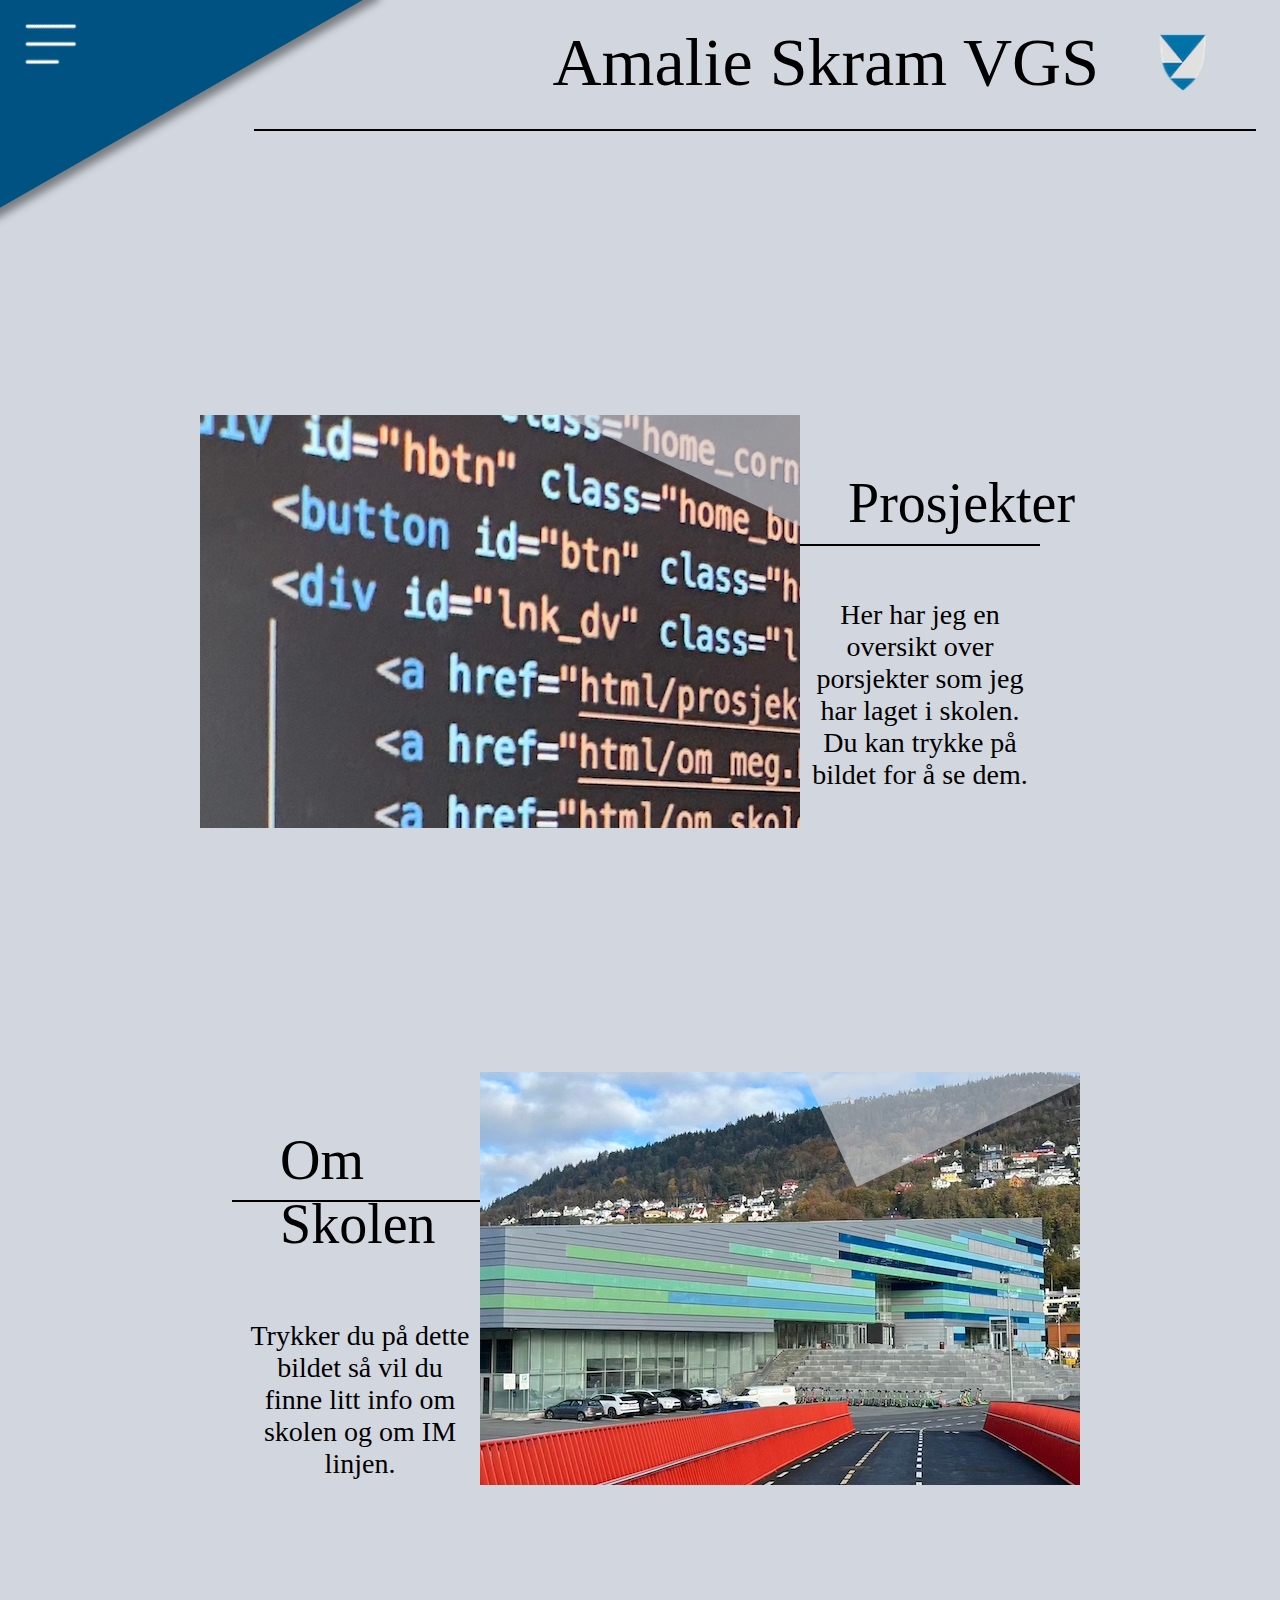
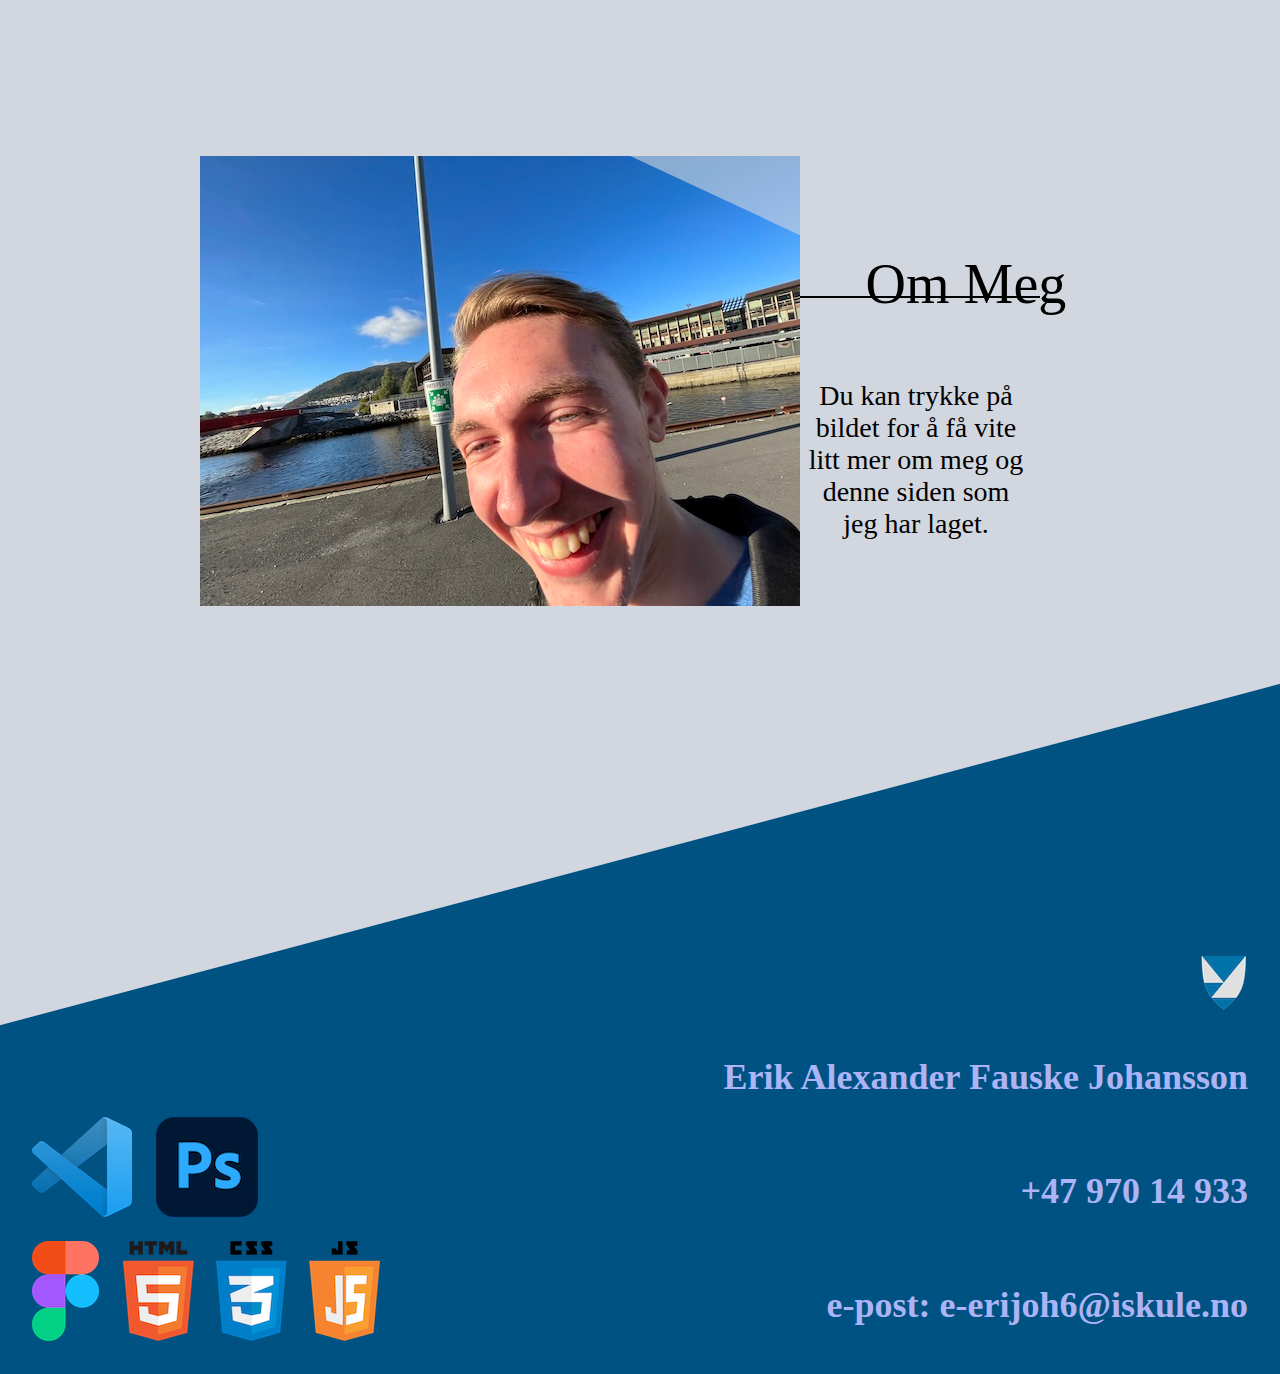
==== commit d96af4ae: "Addet litt javascript ting og en egen side for alle programmeringsprosjekt og javascript prosjekt" ====
--- a/index.html
+++ b/index.html
@@ -31,33 +31,35 @@
     </div>
 
     <script src="Javascript/button.js"></script>
+
+    <script src="Javascript/klokke.js"></script>
     
-    <div class="pig_høyre">
-        <a id="bilde1" href="HTML/prosjekter.html"><img id="prosjekt_bilde" src="bilder/project.jpeg" alt="prosjekter_bilde" class="pig_høyre_bilde"></a>
+    <div class="avsnitt_høyre">
+        <a id="bilde1" href="HTML/prosjekter.html"><img id="prosjekt_bilde" src="bilder/project.jpeg" alt="prosjekter_bilde" class="avsnitt_høyre_bilde"></a>
         <div id="poly_1" class="polygon_1"></div>
         <div id="overogstrek1" class="overogstrek">
-            <p class="pig_høyre_overskrift">Prosjekter</p>
-            <p id="tekst1" class="pig_høyre_tekst">Her har jeg en oversikt over porsjekter som jeg har laget i skolen. Du kan trykke på bildet for å se dem.</p>
+            <p class="avsnitt_høyre_overskrift">Prosjekter</p>
+            <p id="tekst1" class="avsnitt_høyre_tekst">Her har jeg en oversikt over porsjekter som jeg har laget i skolen. Du kan trykke på bildet for å se dem.</p>
             <div id="strek_1" class="strek1"></div>
         </div>
     </div>
 
-    <div class="pig_venstre">
+    <div class="avsnitt_venstre">
         <div class="overogstrek">
-            <p id="over2" class="pig_venstre_overskrift">Om Skolen</p>
-            <p id="tekst2" class="pig_høyre_tekst">Trykker du på dette bildet så vil du finne litt info om skolen og om IM linjen.</p>
+            <p id="over2" class="avsnitt_venstre_overskrift">Om Skolen</p>
+            <p id="tekst2" class="avsnitt_høyre_tekst">Trykker du på dette bildet så vil du finne litt info om skolen og om IM linjen.</p>
             <div id="strek_2" class="strek2"></div>
         </div>
-        <a href="HTML/om_skolen.html"><img id="omskole_bilde" src="bilder/Bildeskole.jpeg" alt="ASbilde" class="pig_venstre_bilde"></a>
+        <a href="HTML/om_skolen.html"><img id="omskole_bilde" src="bilder/Bildeskole.jpeg" alt="ASbilde" class="avsnitt_venstre_bilde"></a>
         <div id="poly_2" class="polygon_2"></div>
     </div>
 
-    <div class="pig_høyre">
-        <a href="HTML/om_meg.html"><img id="ommeg_bilde" src="bilder/IMG_2832.jpeg" alt="MEGbilde" class="pig_høyre_bilde"></a>
+    <div class="avsnitt_høyre">
+        <a id="bilde3" href="HTML/om_meg.html"><img id="ommeg_bilde" src="bilder/IMG_2832.jpeg" alt="MEGbilde" class="avsnitt_høyre_bilde"></a>
         <div id="poly_3" class="polygon_1"></div>
         <div class="overogstrek">
-            <p id="over3" class="pig_høyre_overskrift">Om Meg</p>
-            <p id="tekst3" class="pig_høyre_tekst">Du kan trykke på bildet for å få vite litt mer om meg og denne siden som jeg har laget.</p>
+            <p id="over3" class="avsnitt_høyre_overskrift">Om Meg</p>
+            <p id="tekst3" class="avsnitt_høyre_tekst">Du kan trykke på bildet for å få vite litt mer om meg og denne siden som jeg har laget.</p>
             <div id="strek_3" class="strek1"></div>
         </div>
     </div>
--- a/CSS/style.css
+++ b/CSS/style.css
@@ -275,11 +275,64 @@
 
 
 
-
+/* Javascript siden */
+
+.header_klokke {
+    display: flex;
+    flex-direction: row;
+    justify-content: center;
+}
+
+.Klokke {
+    display: flex;
+    flex-direction: column;
+    font-size: 48px;
+    justify-content: center;
+}
+
+.output_field {
+    display: flex;
+    flex-direction: column;
+    width: 14rem;
+    height: 5rem;
+    margin-bottom: 3rem;
+    margin-top: 0rem;
+    background-color: white;
+    font-size: xx-large;
+    align-items: center;
+    justify-content: center;
+    border-radius: 5px;
+}
+
+.prosjekter {
+    display: flex;
+    flex-direction: column;
+    align-items: center;
+    margin-top: 5rem;
+}
+
+.kalkulator {
+    display: flex;
+    flex-direction: column;
+    align-items: center;
+    padding: 2rem;
+    background-color: #03659e;
+    border-radius: 25px;
+    order: 1;
+}
+
+.kalk {
+    display: flex;
+    flex-direction: column;
+}
+
+.input {
+    text-align: center;
+}
 
 /* Hvordan høyretekst skal se ut */
 
-.pig_høyre {
+.avsnitt_høyre {
     display: flex;
     justify-content: space-between;
     margin-top: 15rem;
@@ -289,7 +342,7 @@
     justify-content: flex-end;
 }
 
-.pig_høyre_overskrift {
+.avsnitt_høyre_overskrift {
     display: flex;
     padding-right: 0rem;
     padding-top: 0rem;
@@ -298,7 +351,7 @@
     width: fit-content;
 }
 
-.pig_høyre_bilde {
+.avsnitt_høyre_bilde {
     margin-left: 12rem;
     transition:  all 0.3s ease 0s;
 }
@@ -324,7 +377,7 @@
     transform: rotate(-155deg);
 }
 
-.pig_høyre_tekst {
+.avsnitt_høyre_tekst {
     display: flex;
     padding: 0.5rem;
     flex-wrap: wrap;
@@ -376,11 +429,20 @@
 
 @media only screen and (max-width: 600px) {
     
+    .avsnitt_høyre_tekst {
+        justify-content: center;
+        margin-left: 25rem;
+    }
+
     #tekst1 {
         margin-right: 0rem;
     }
 
     #bilde1 {
+        order: 2;
+    }
+
+    #bilde3 {
         order: 2;
     }
 
@@ -397,7 +459,7 @@
 
 /* Hover for alle tre bildene */
 
-.pig_høyre_bilde:hover, .pig_venstre_bilde:hover {
+.avsnitt_høyre_bilde:hover, .avsnitt_venstre_bilde:hover {
     opacity: 0.7;
 }
 
@@ -405,13 +467,13 @@
 
 /* Hvordan tekst på venstre skal se ut  */
 
-.pig_venstre {
+.avsnitt_venstre {
     display: flex;
     margin-top: 15rem;
     justify-content: space-between;
 }
 
-.pig_venstre_overskrift {
+.avsnitt_venstre_overskrift {
     display: flex;
     padding-left: 0rem;
     padding-top: 0rem;
@@ -420,7 +482,7 @@
 }
 
 
-.pig_venstre_bilde {
+.avsnitt_venstre_bilde {
     margin-right: 12rem;
     transition: all 0.3s ease 0s;
 }
@@ -465,6 +527,10 @@
 
 #poly_annet {
     top: 103.5rem;
+}
+
+#strek4 {
+    top: 34rem;
 }
 
 /* responsive dritt */
@@ -553,11 +619,11 @@
         
     }
     
-    .pig_venstre {
+    .avsnitt_venstre {
         flex-direction: column;
     }
 
-    .pig_høyre {
+    .avsnitt_høyre {
         flex-direction: column;
     }
 
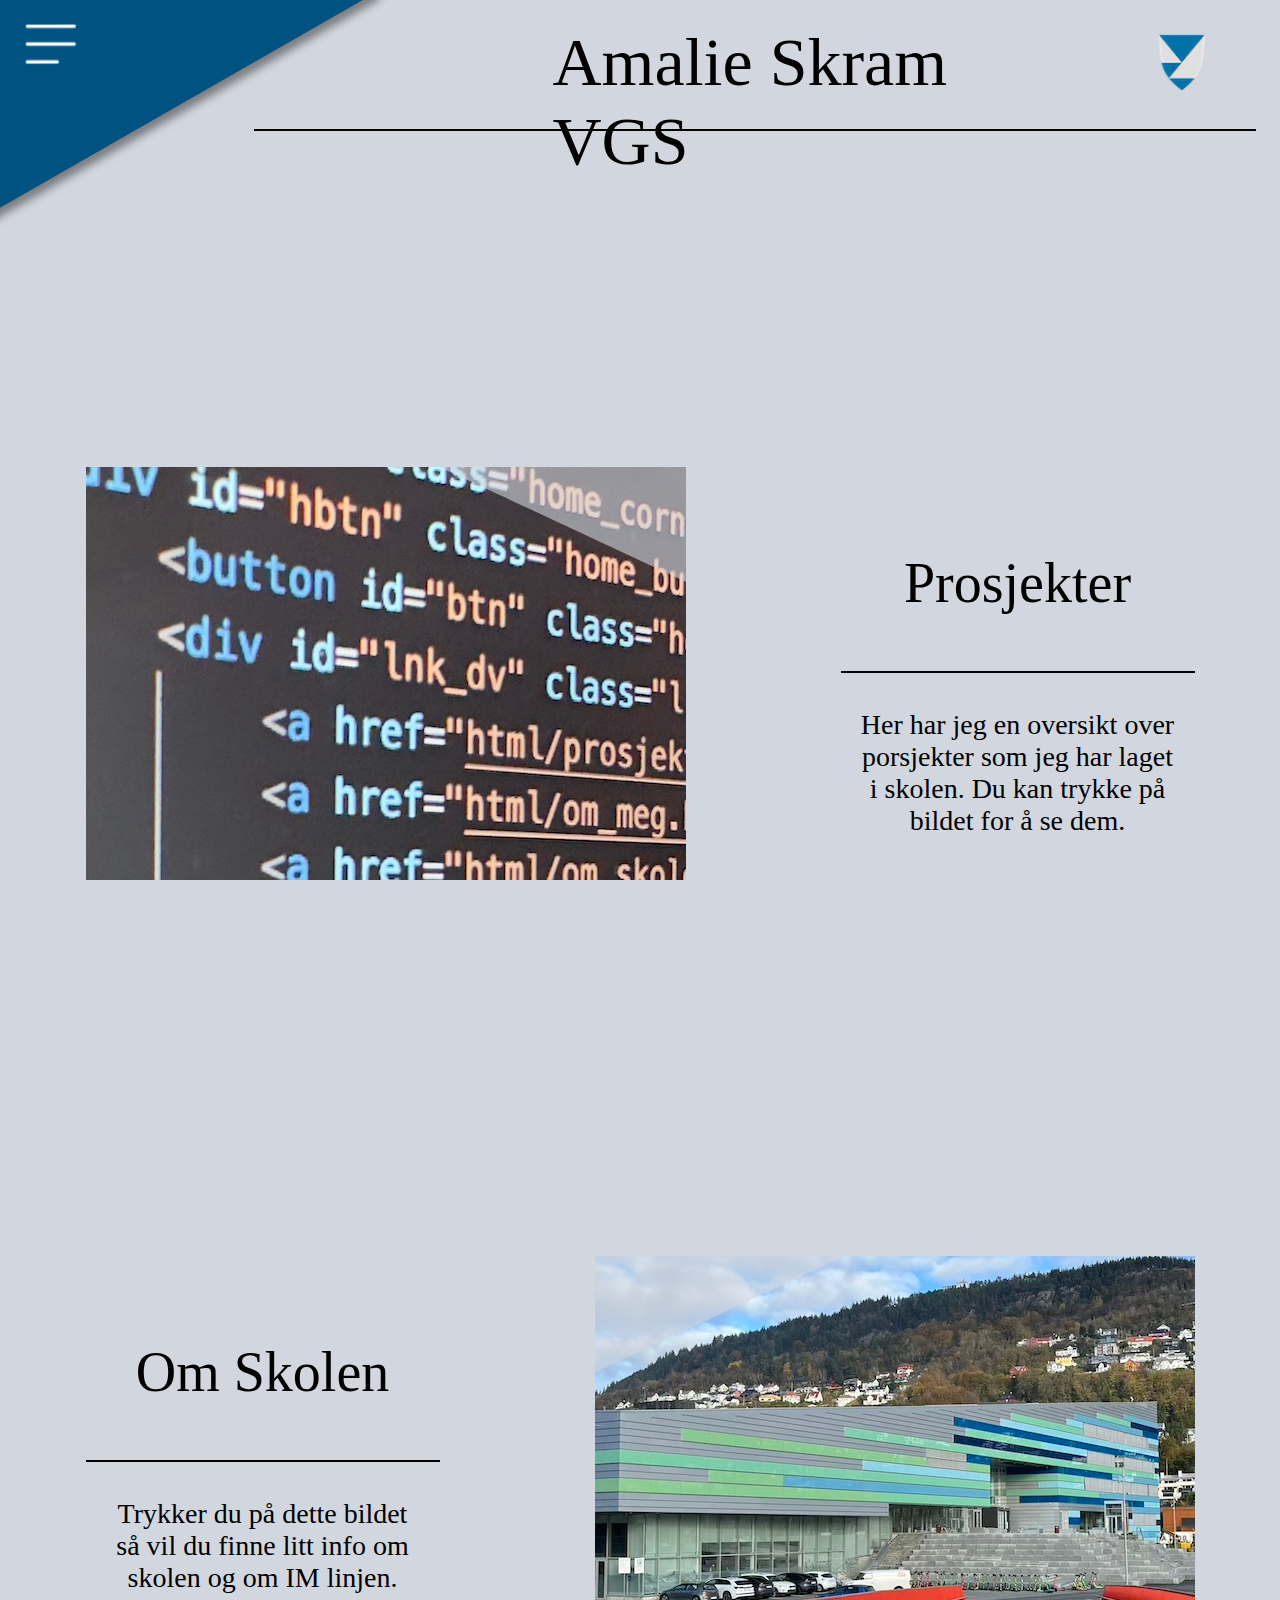
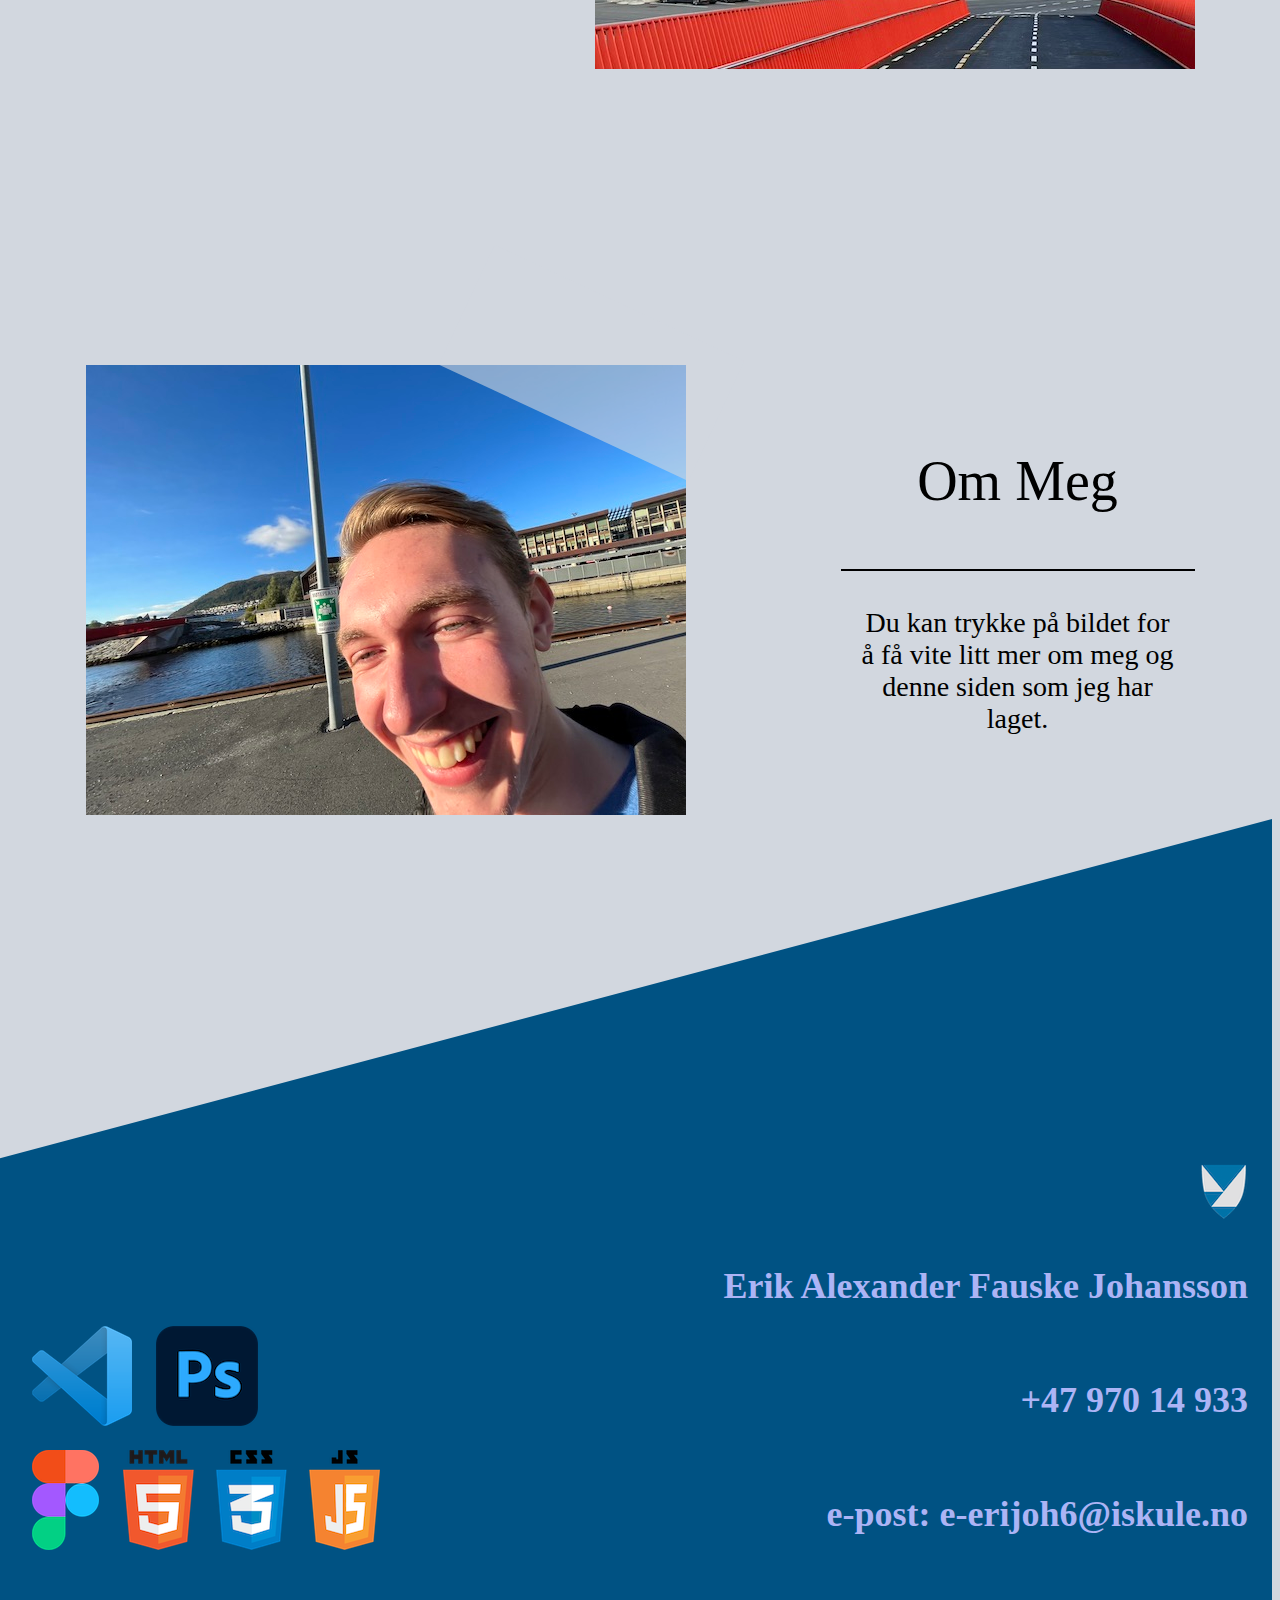
==== commit a1c69044: "Endelig er siden 90% reactive og funker på nesten alle skjermstørrelser. Eneste jeg mangler er mobil" ====
--- a/index.html
+++ b/index.html
@@ -23,7 +23,7 @@
                     <a href="HTML/om_skolen.html" class="links" id="lnk3">Om skolen</a>
                     <a href="HTML/video_innlevering.html" class="links" id="lnk4">Video</a>
                     <a href="HTML/bilde_innlevering.html" class="links" id="lnk5">Bilder</a>
-                    <a href="HTML/annet_innlevering.html" class="links" id="lnk6">Annet</a>
+                    <a href="HTML/programmering.html" class="links" id="lnk6">Programmering</a>
                     <a href="HTML/om_im.html" class="links" id="lnk7">Om IM</a>
                 </div>
             </div>
@@ -31,56 +31,63 @@
     </div>
 
     <script src="Javascript/button.js"></script>
-
     <script src="Javascript/klokke.js"></script>
     
     <div class="avsnitt_høyre">
-        <a id="bilde1" href="HTML/prosjekter.html"><img id="prosjekt_bilde" src="bilder/project.jpeg" alt="prosjekter_bilde" class="avsnitt_høyre_bilde"></a>
-        <div id="poly_1" class="polygon_1"></div>
+        <div class="bildeogfirkant2">
+            <div id="poly_1" class="polygon_1"></div>
+            <a id="bilde1" href="HTML/prosjekter.html"><img id="prosjekt_bilde" src="bilder/project.jpeg" alt="prosjekter_bilde" class="avsnitt_høyre_bilde"></a>
+        </div>
         <div id="overogstrek1" class="overogstrek">
             <p class="avsnitt_høyre_overskrift">Prosjekter</p>
+            <div id="strek_1" class="strek1"></div>
             <p id="tekst1" class="avsnitt_høyre_tekst">Her har jeg en oversikt over porsjekter som jeg har laget i skolen. Du kan trykke på bildet for å se dem.</p>
-            <div id="strek_1" class="strek1"></div>
         </div>
     </div>
 
     <div class="avsnitt_venstre">
         <div class="overogstrek">
-            <p id="over2" class="avsnitt_venstre_overskrift">Om Skolen</p>
+            <p class="avsnitt_venstre_overskrift">Om Skolen</p>
+            <div id="strek_2" class="strek2"></div>
             <p id="tekst2" class="avsnitt_høyre_tekst">Trykker du på dette bildet så vil du finne litt info om skolen og om IM linjen.</p>
-            <div id="strek_2" class="strek2"></div>
         </div>
-        <a href="HTML/om_skolen.html"><img id="omskole_bilde" src="bilder/Bildeskole.jpeg" alt="ASbilde" class="avsnitt_venstre_bilde"></a>
-        <div id="poly_2" class="polygon_2"></div>
+        <div class="bildeogfirkant">
+            <div id="poly_2" class="polygon_2"></div>
+            <a href="HTML/om_skolen.html"><img id="omskole_bilde" src="bilder/Bildeskole.jpeg" alt="ASbilde" class="avsnitt_venstre_bilde"></a>
+        </div>
     </div>
 
     <div class="avsnitt_høyre">
-        <a id="bilde3" href="HTML/om_meg.html"><img id="ommeg_bilde" src="bilder/IMG_2832.jpeg" alt="MEGbilde" class="avsnitt_høyre_bilde"></a>
-        <div id="poly_3" class="polygon_1"></div>
-        <div class="overogstrek">
-            <p id="over3" class="avsnitt_høyre_overskrift">Om Meg</p>
-            <p id="tekst3" class="avsnitt_høyre_tekst">Du kan trykke på bildet for å få vite litt mer om meg og denne siden som jeg har laget.</p>
-            <div id="strek_3" class="strek1"></div>
+        <div class="bildeogfirkant2">
+            <div id="poly_1" class="polygon_1"></div>
+            <a id="bilde1" href="HTML/prosjekter.html"><img id="ommeg_bilde" src="bilder/IMG_2832.jpeg" alt="MEGbilde" class="avsnitt_høyre_bilde"></a>
+        </div>
+        <div id="overogstrek1" class="overogstrek">
+            <p class="avsnitt_høyre_overskrift">Om Meg</p>
+            <div id="strek_1" class="strek1"></div>
+            <p id="tekst1" class="avsnitt_høyre_tekst">Du kan trykke på bildet for å få vite litt mer om meg og denne siden som jeg har laget.</p>
         </div>
     </div>
 
     <div class="bottom">
         <div class="bottom_blue"></div>
-        <div class="bilder_venstre">
-            <div class="vs_og_ps">
-                <img id="vs" src="bilder/Visual_studio_logo.png" alt="vs logo">
-                <img id="ps" src="bilder/PS_logo.png" alt="pslogo">
+        <div class="ekstraDiv">
+            <div class="bilder_venstre">
+                <div class="vs_og_ps">
+                    <img id="vs" src="bilder/Visual_studio_logo.png" alt="vs logo">
+                    <img id="ps" src="bilder/PS_logo.png" alt="pslogo">
+                </div>
+                <div class="figma_og_hcj">
+                    <img id="fig" src="bilder/figma.png" alt="figmalogo">
+                    <img id="hcj" src="bilder/HTML_CSS_JAVA.png" alt="html css java">
+                </div>
             </div>
-            <div class="figma_og_hcj">
-                <img id="fig" src="bilder/figma.png" alt="figmalogo">
-                <img id="hcj" src="bilder/HTML_CSS_JAVA.png" alt="html css java">
+            <div class="tekst_høyre_bottom">
+                <li><img src="bilder/Vestland.png" alt="vestland"></li>
+                <li><p class="navn">Erik Alexander Fauske Johansson</p></li>
+                <li><p class="tlf">+47 970 14 933</p></li>
+                <li><p class="mail">e-post: e-erijoh6@iskule.no</p></li>
             </div>
-        </div>
-        <div class="tekst_høyre_bottom">
-            <li><img src="bilder/Vestland.png" alt="vestland"></li>
-            <li><p class="navn">Erik Alexander Fauske Johansson</p></li>
-            <li><p class="tlf">+47 970 14 933</p></li>
-            <li><p class="mail">e-post: e-erijoh6@iskule.no</p></li>
         </div>
     </div>
 </body>
--- a/CSS/style.css
+++ b/CSS/style.css
@@ -64,7 +64,7 @@
     box-shadow: 0px 4px 8px 12px rgba(0, 0, 0, 0.42);
     transform: rotate(150.2deg);
     position: fixed;
-    z-index: 1;
+    z-index: 2;
 }
 
 .home_button {
@@ -75,7 +75,7 @@
     top: 5.45rem;
 }
 
-button {
+.home {
     background-image: url(../bilder/Menu_icon.png);
     background-size: 100%;
     background-color: #005283;
@@ -87,7 +87,7 @@
     transition: all 0.3s ease 0s;
 }
 
-button:hover {
+.home:hover {
     opacity: 0.4;
 }
 
@@ -306,8 +306,9 @@
 
 .prosjekter {
     display: flex;
-    flex-direction: column;
-    align-items: center;
+    flex-direction: row;
+    align-items: center;
+    justify-content:space-around;
     margin-top: 5rem;
 }
 
@@ -328,36 +329,162 @@
 
 .input {
     text-align: center;
+    font-size: larger;
+}
+
+.trePåRad_spill {
+    display: flex;
+    order: 2;
+    width: 25rem;
+    height: 25rem;
+    align-items: center;
+    flex-direction: column;
+}
+
+.overskriftSpill {
+    display: flex;
+}
+
+.spillAreal {
+    display: flex;
+    height: 20rem;
+    width: 20rem;
+    justify-content: center;
+    align-items: center;
+    flex-direction: column;
+}
+
+.rad {
+    display: flex;
+    flex-direction: row;
+    width: 15rem;
+    height: 5rem;
+}
+
+.rute {
+    display: flex;
+    border: solid black 1px;
+    height: 5rem;
+    width: 5rem;
+    background-color: #D2D7DF;
+}
+
+img {
+    max-width: 100%;
+    height: auto;
+}
+
+.hiddenImg {
+    display: none;
+}
+
+.hidden {
+    display: none;
+    visibility: hidden;
+}
+
+.vinn {
+    display: flex;
+    justify-content: center;
+    align-items: center;
+    width: 15%;
+    height: 20%;
+    position: absolute;
+    margin-left: 45rem;
+    margin-top: 20rem;
+    top: 0rem;
+}
+
+#vinn {
+    display: flex;
+    z-index: 4;
+    width: 13rem;
+    height: 10rem;
+    border-radius: 25px;
+    background-color: #03659e;
+    align-items: center;
+    flex-direction: column;
+}
+
+#vinn_tekst {
+    color: white;
+    margin-top: 2rem;
+    margin-bottom: 2rem;
+}
+
+.button_fjern {
+    background-color: white;
+    border: none;
+    border-radius: 25px;
+    padding-top: 5px;
+    padding-bottom: 5px;
+    padding-left: 15px;
+    padding-right: 15px;
+}
+
+.gjoremaal {
+    display: flex;
+    flex-direction: column;
+    justify-content: center;
+    align-items: center;
+    order: 3;
+}
+
+#maal {
+    width: 5rem;
+}
+
+.gjoreForm {
+    display: flex;
+    flex-direction: row;
+    justify-content: center;
+}
+
+.gjoreList {
+    display: flex;
+    width: auto;
+    height: auto;
+    justify-content: center;
+    flex-direction: column;
+}
+
+#gjoreList {
+    margin-left: 10rem;
+}
+
+.overskrift_gjoremaal {
+    text-align: center;
 }
 
 /* Hvordan høyretekst skal se ut */
 
 .avsnitt_høyre {
     display: flex;
-    justify-content: space-between;
-    margin-top: 15rem;
+    justify-content: space-around;
+    margin-top: 10rem;
 }
 
 .overogstrek {
-    justify-content: flex-end;
+    
+    margin-top: 10rem;
+    display: flex;
+    flex-direction: column;
+    align-items: center;
+    width: auto;
 }
 
 .avsnitt_høyre_overskrift {
     display: flex;
-    padding-right: 0rem;
-    padding-top: 0rem;
-    margin-left: 3rem;
     font-size: 56px;
     width: fit-content;
 }
 
 .avsnitt_høyre_bilde {
-    margin-left: 12rem;
     transition:  all 0.3s ease 0s;
 }
 
 .strek1 {
-    position: absolute;
+    display: flex;
     z-index: -1;
     width: 352px;
     height: 0px;
@@ -366,12 +493,12 @@
 }
 
 .polygon_1 {
-    position: absolute;
+    position: relative;
     width: 275px;
     height: 132px;
-    left: 36rem;
-    
-
+    top: 4rem;
+    left: 23rem;
+    z-index: 1;
     background: #D2D7DF;
     opacity: 0.6;
     transform: rotate(-155deg);
@@ -386,73 +513,10 @@
     text-align: center;
 }
 
-#tekst1 {
-    margin-right: 14.5rem;
-}
-
-#over1 {
-    margin-left: 5.5rem;
-    
-}
-
-#over3 {
-    margin-left: 4.1rem;
-    margin-top: 6rem;
-}
-
-#overannet{
-    margin-left: 6rem;
-    margin-top: 6rem;
-}
-
-#tekst3 {
-    margin-right: 15rem;
-}
-
-#strek_1 {
-    top: 34rem;
-}
-
-#poly_1 {
-    top: 21.7rem;
-}
-
-#strek_3 {
-    position: absolute;
-    top: 118.5rem;
-}
-
-#poly_3 {
-    position: absolute;
-    top: 103.5rem;
-}
+
 
 @media only screen and (max-width: 600px) {
     
-    .avsnitt_høyre_tekst {
-        justify-content: center;
-        margin-left: 25rem;
-    }
-
-    #tekst1 {
-        margin-right: 0rem;
-    }
-
-    #bilde1 {
-        order: 2;
-    }
-
-    #bilde3 {
-        order: 2;
-    }
-
-    #overogstrek1 {
-        order: 1;
-    }
-    
-    #tekst3 {
-        margin-right: 0rem;
-    }
 }
 
 
@@ -470,7 +534,7 @@
 .avsnitt_venstre {
     display: flex;
     margin-top: 15rem;
-    justify-content: space-between;
+    justify-content: space-around;
 }
 
 .avsnitt_venstre_overskrift {
@@ -481,67 +545,32 @@
     width: fit-content;
 }
 
-
 .avsnitt_venstre_bilde {
-    margin-right: 12rem;
     transition: all 0.3s ease 0s;
 }
 
 .strek2 {
-    position: absolute;
     width: 352px;
     height: 0px;
-    left: 14.5rem;
-    top: 75rem;
     z-index: -1;
     border: 1px solid #000000;
 }
 
 .polygon_2 {
-    position: absolute;
+    position: relative;
+    display: none;
+    visibility: visible;
+    z-index: 1;
+    display: flex;
     width: 275px;
     height: 132px;
-    left: 51rem;
-    
-
+    top: 4rem;
+    left: -2.5rem;
     background: #D2D7DF;
     opacity: 0.6;
     transform: rotate(155deg);
 }
 
-#over2 {
-    margin-left: 17rem;
-}
-
-#overbilder {
-    margin-left: 20.5rem;
-}
-
-#tekst2 {
-    margin-left: 14.5rem;
-}
-
-#poly_2 {
-    top: 62.7rem; 
-}
-
-#poly_annet {
-    top: 103.5rem;
-}
-
-#strek4 {
-    top: 34rem;
-}
-
-/* responsive dritt */
-
-@media only screen and (max-width: 600px) {
-
-    #tekst2 {
-        margin-left: 0rem;
-    }
-}
-
 
 
 /* Bottom */
@@ -550,21 +579,32 @@
     position: absolute;
     width: 0;
     height: 0;
-    border-left: 0px solid transparent;
-    border-right: 800px solid transparent;
-    border-top: 0;
-    border-bottom: 3000px solid #005283;
-    left: -13rem;
-    margin-top: -71rem;
+    border-left: 3000px solid transparent;
+    border-right: 0px solid transparent;
+    border-top: 0px;
+    border-bottom: 800px solid #005283;
     z-index: -1;
-    
-    transform: rotate(-90deg);
-}
-
-.bottom {
+}
+
+.eks {
+    position: relative;
+    height: 0;
+    width: 0;
+}
+
+.ekstraDiv {
     display: flex;
     flex-direction: row;
     justify-content: space-between;
+    width: 100%;
+    
+}
+
+.bottom {
+    display: flex;
+    flex-direction: row;
+    justify-content: flex-end;
+    width: 100%;
 }
 
 .bilder_venstre {
@@ -572,7 +612,7 @@
     flex-direction: column;
     margin-left: 1.5rem;
     margin-top: 31.7rem;
-    width: fit-content;
+    margin-bottom: 0rem;
 }
 
 .vs_og_ps {
@@ -613,23 +653,6 @@
     text-align: end;
 }
 
-@media only screen and (max-width: 600px) {
-    .bottom_blue {
-        left: -65rem;
-        
-    }
-    
-    .avsnitt_venstre {
-        flex-direction: column;
-    }
-
-    .avsnitt_høyre {
-        flex-direction: column;
-    }
-
-    
-}
-
 
 
 /* Info på de sidene der jeg ikke har noe enda */
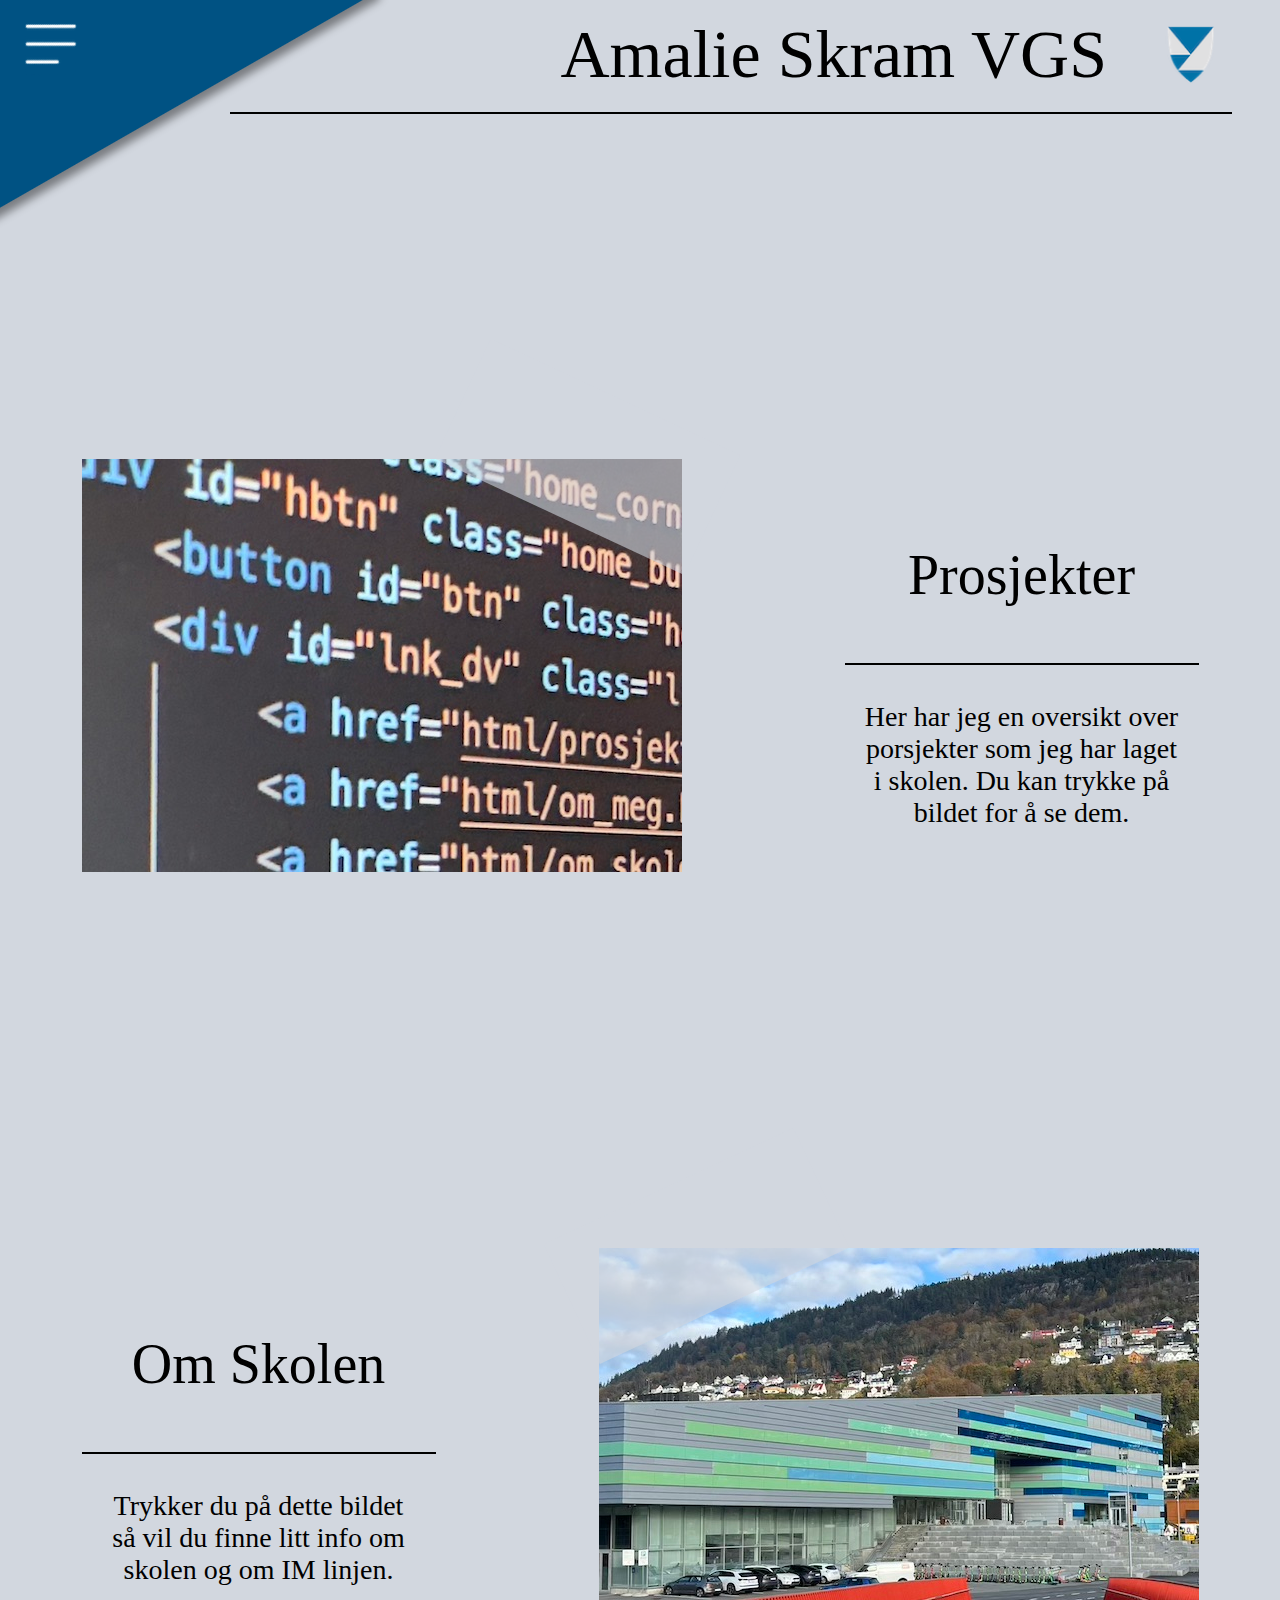
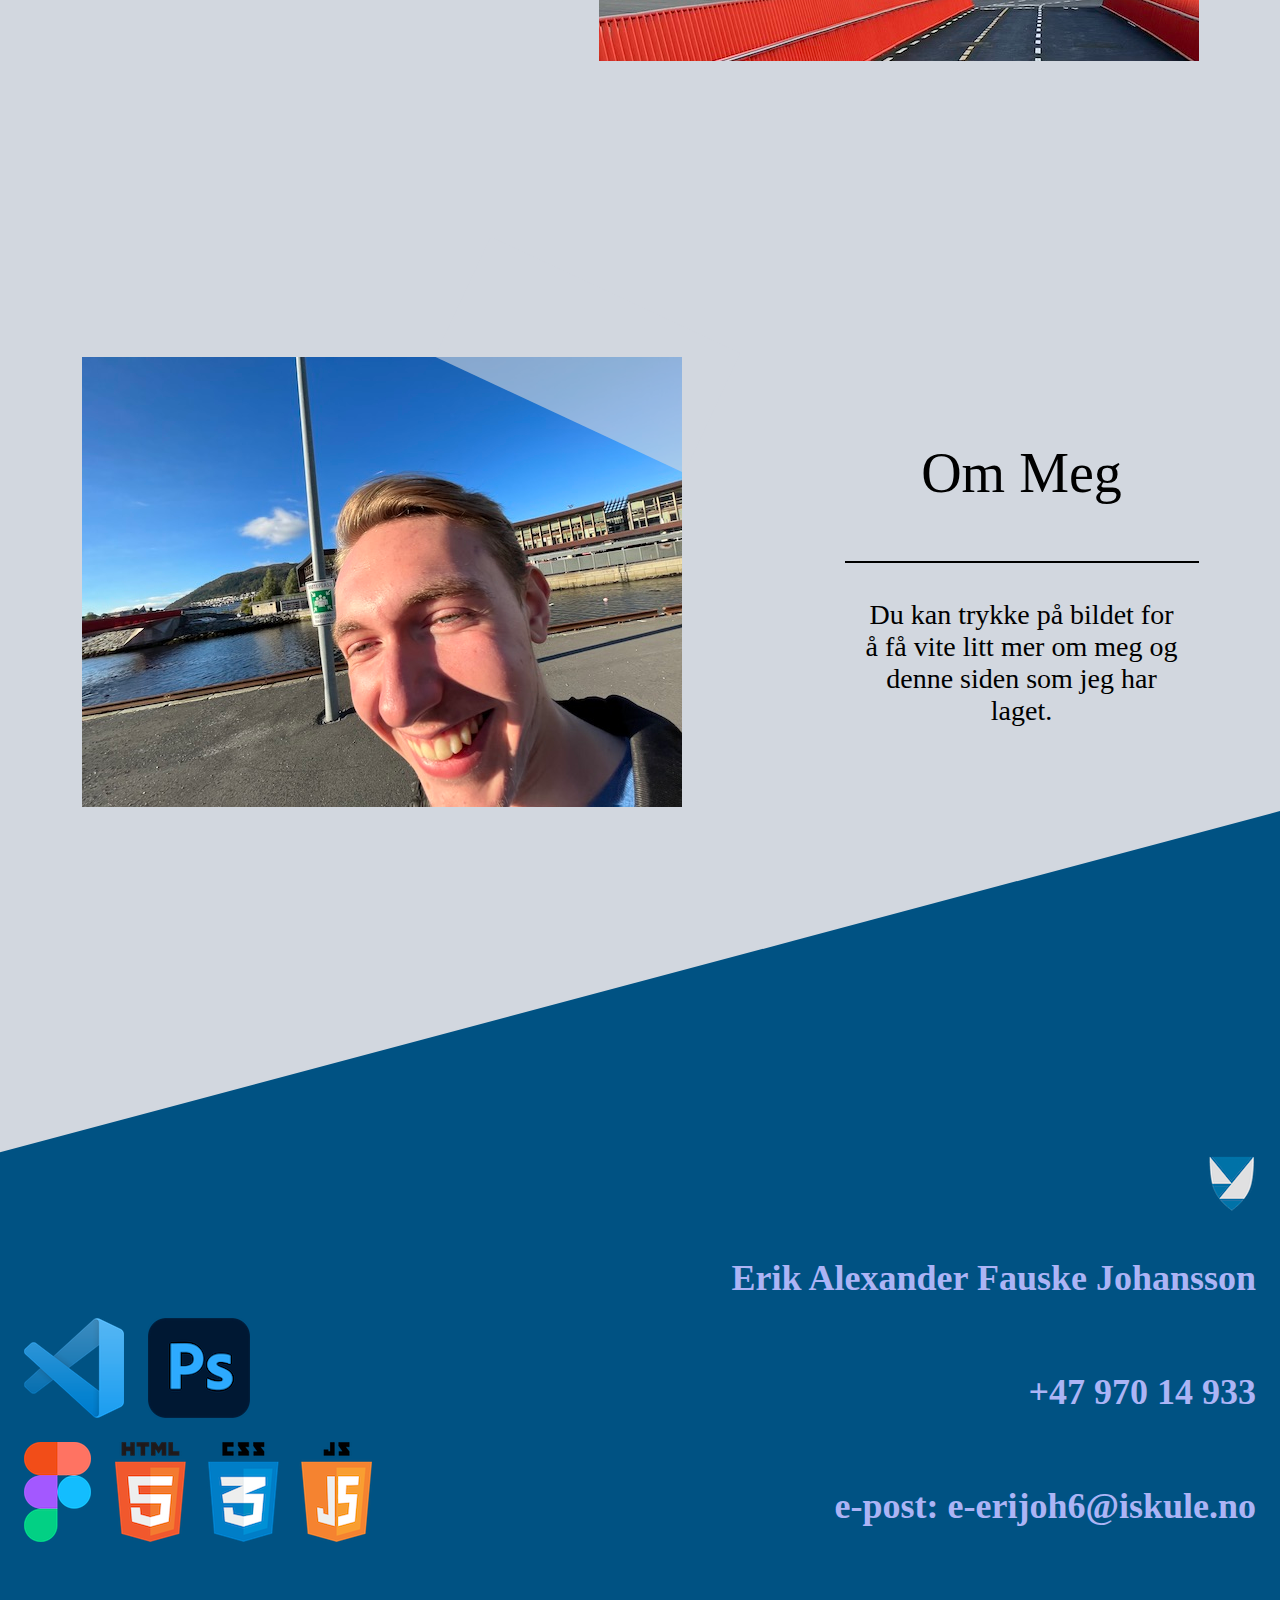
==== commit a98b15de: "Alle sider er responsive helt ned til mobilskjerm" ====
--- a/index.html
+++ b/index.html
@@ -13,7 +13,9 @@
             <a class="overskrift" href="index.html">Amalie Skram VGS</a>
             <img class="vestland_icon" src="bilder/Vestland.png" alt="vestland">
         </p>
-        <div class="strek"></div>
+        <div class="strekAnchor">
+            <div class="strek"></div>
+        </div>
         <div id="Corner" class="home_corner homeanim2">
             <div id="hbtn" class="home_button homebtnanim2">
                 <button id="btn" class="home"></button>
@@ -68,27 +70,28 @@
             <p id="tekst1" class="avsnitt_høyre_tekst">Du kan trykke på bildet for å få vite litt mer om meg og denne siden som jeg har laget.</p>
         </div>
     </div>
-
-    <div class="bottom">
-        <div class="bottom_blue"></div>
-        <div class="ekstraDiv">
-            <div class="bilder_venstre">
-                <div class="vs_og_ps">
-                    <img id="vs" src="bilder/Visual_studio_logo.png" alt="vs logo">
-                    <img id="ps" src="bilder/PS_logo.png" alt="pslogo">
+    <footer>
+        <div class="bottom">
+            <div class="bottom_blue"></div>
+            <div class="ekstraDiv">
+                <div class="bilder_venstre">
+                    <div class="vs_og_ps">
+                        <img id="vs" src="bilder/Visual_studio_logo.png" alt="vs logo">
+                        <img id="ps" src="bilder/PS_logo.png" alt="pslogo">
+                    </div>
+                    <div class="figma_og_hcj">
+                        <img id="fig" src="bilder/figma.png" alt="figmalogo">
+                        <img id="hcj" src="bilder/HTML_CSS_JAVA.png" alt="html css java">
+                    </div>
                 </div>
-                <div class="figma_og_hcj">
-                    <img id="fig" src="bilder/figma.png" alt="figmalogo">
-                    <img id="hcj" src="bilder/HTML_CSS_JAVA.png" alt="html css java">
+                <div class="tekst_høyre_bottom">
+                    <li><img src="bilder/Vestland.png" alt="vestland"></li>
+                    <li><p class="navn">Erik Alexander Fauske Johansson</p></li>
+                    <li><p class="tlf">+47 970 14 933</p></li>
+                    <li><p class="mail">e-post: e-erijoh6@iskule.no</p></li>
                 </div>
             </div>
-            <div class="tekst_høyre_bottom">
-                <li><img src="bilder/Vestland.png" alt="vestland"></li>
-                <li><p class="navn">Erik Alexander Fauske Johansson</p></li>
-                <li><p class="tlf">+47 970 14 933</p></li>
-                <li><p class="mail">e-post: e-erijoh6@iskule.no</p></li>
-            </div>
         </div>
-    </div>
+    </footer>
 </body>
 </html>--- a/CSS/style.css
+++ b/CSS/style.css
@@ -2,6 +2,7 @@
 
 body {
     background-color: #D2D7DF;
+    margin: 0;
 }
 
 
@@ -44,8 +45,13 @@
     width: 1000px;
     height: 0px;
     margin-right: 1rem;
-    top: 129px;
+    top: 7rem;
+    right: 2rem;
     border: 1px solid #000000;
+}
+
+.strekAnchor {
+    position: relative;
 }
 
 
@@ -515,11 +521,6 @@
 
 
 
-@media only screen and (max-width: 600px) {
-    
-}
-
-
 
 /* Hover for alle tre bildene */
 
@@ -573,6 +574,7 @@
 
 
 
+
 /* Bottom */
 
 .bottom_blue {
@@ -597,7 +599,6 @@
     flex-direction: row;
     justify-content: space-between;
     width: 100%;
-    
 }
 
 .bottom {
@@ -796,4 +797,139 @@
 
 .youtube_video {
     margin-left: 20rem;
+}
+
+
+
+/* Når størrelse mindre enn liten laptop (950px wide) */
+
+@media only screen and (max-width: 950px) {
+    .avsnitt_høyre {
+        display: flex;
+        justify-content: center;
+        flex-direction: column;
+        align-items: center;
+        margin: 0;
+    }
+
+    .overogstrek {
+        margin-top: 3rem;
+    }
+
+    .bildeogfirkant2 {
+        display: flex;
+        order: 1;
+        justify-content: center;
+        align-items: center;
+    }
+
+    .avsnitt_venstre {
+        flex-direction: column;
+        align-items: center;
+        margin: 0;
+    }
+
+    .bottom_blue {
+        display: none;
+    }
+    
+    .bottom {
+        flex-direction: column;
+        justify-content: center;
+        margin: 0;
+        padding: 0;
+        margin-top: 7rem;
+        padding-top: 5rem;
+        background-color:#005283;
+        width: 100%;
+    }
+    
+    .ekstraDiv {
+        flex-direction: column;
+    }
+    
+    .bilder_venstre {
+        order: 2;
+        margin: 0;
+    }
+
+    .tekst_høyre_bottom {
+        margin: 0;
+    }
+
+    .overskrift {
+        display: flex;
+        margin: 0;
+        font-size: 35px;
+        justify-content: center;
+        align-items: center;
+    }
+
+    .strek {
+        position: absolute;
+        width: 30rem;
+        right: 2rem;
+        top: 7rem;
+    }
+
+    .strekAnchor {
+        position: relative;
+        width: 0;
+        height: 0;
+    }
+
+    .polygon_1, .polygon_2 {
+        display: none;
+    }
+
+    .avsnitt_høyre_bilde, .avsnitt_venstre_bilde {
+        max-width: 25rem;
+        margin: 0rem;
+    }
+}
+
+@media only screen and (max-width: 425px) {
+    .home_corner {
+        display: none;
+    }
+
+    .Overskrift_hovedside {
+        display: flex;
+        justify-content: center;
+    }
+
+    .Overskrift {
+        margin: 0;
+    }
+
+    .strek {
+        right: 0rem;
+        width: 22rem;
+        margin: 0;
+    }
+}
+
+@media only screen and (max-width: 320px) {
+    .Overskrift_hovedside {
+        display: flex;
+        justify-content: center;
+    }
+
+    .Overskrift {
+        margin: 0;
+    }
+
+    .strek {
+        right: 0rem;
+        width: 20rem;
+        margin: 0;
+    }
+
+    .strek1, .strek2 {
+        width: 10rem;
+    }
+
+    .avsnitt_høyre_bilde, .avsnitt_venstre_bilde {
+        width: 20rem;
+    }
 }